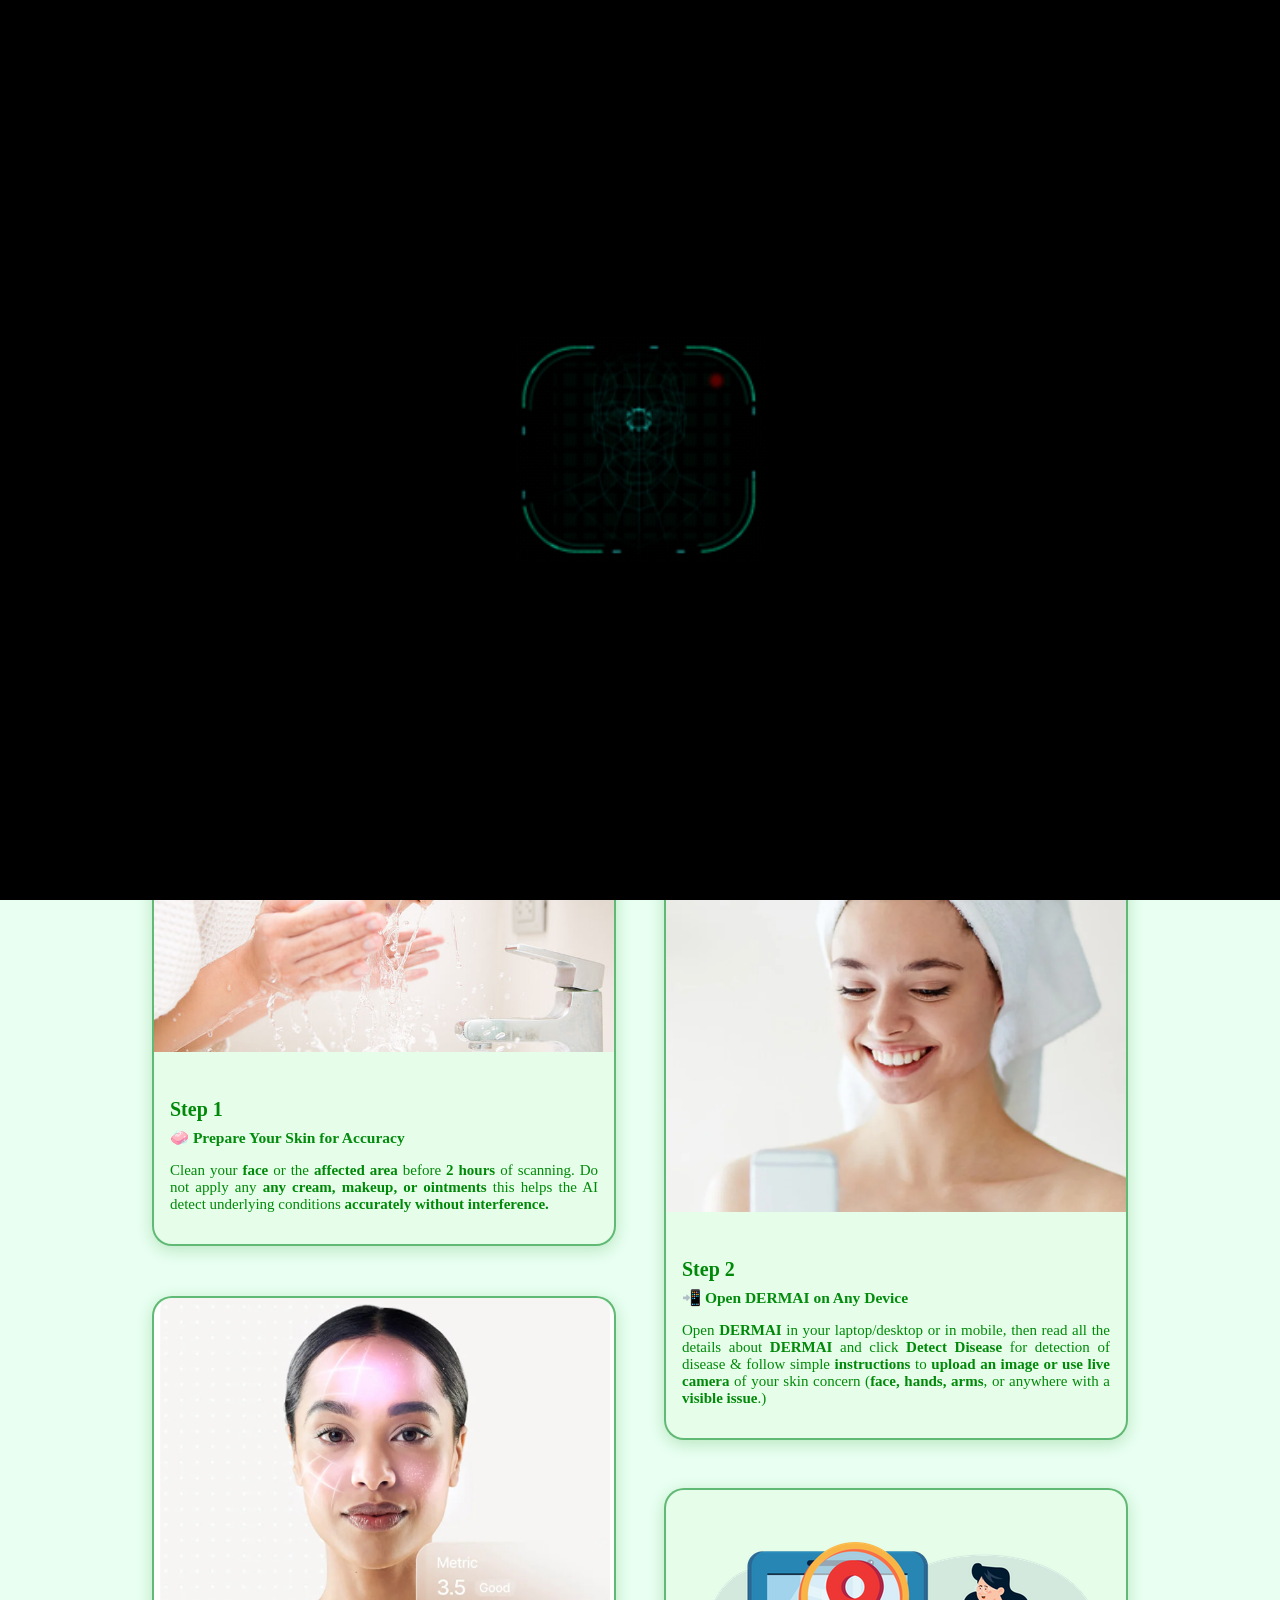
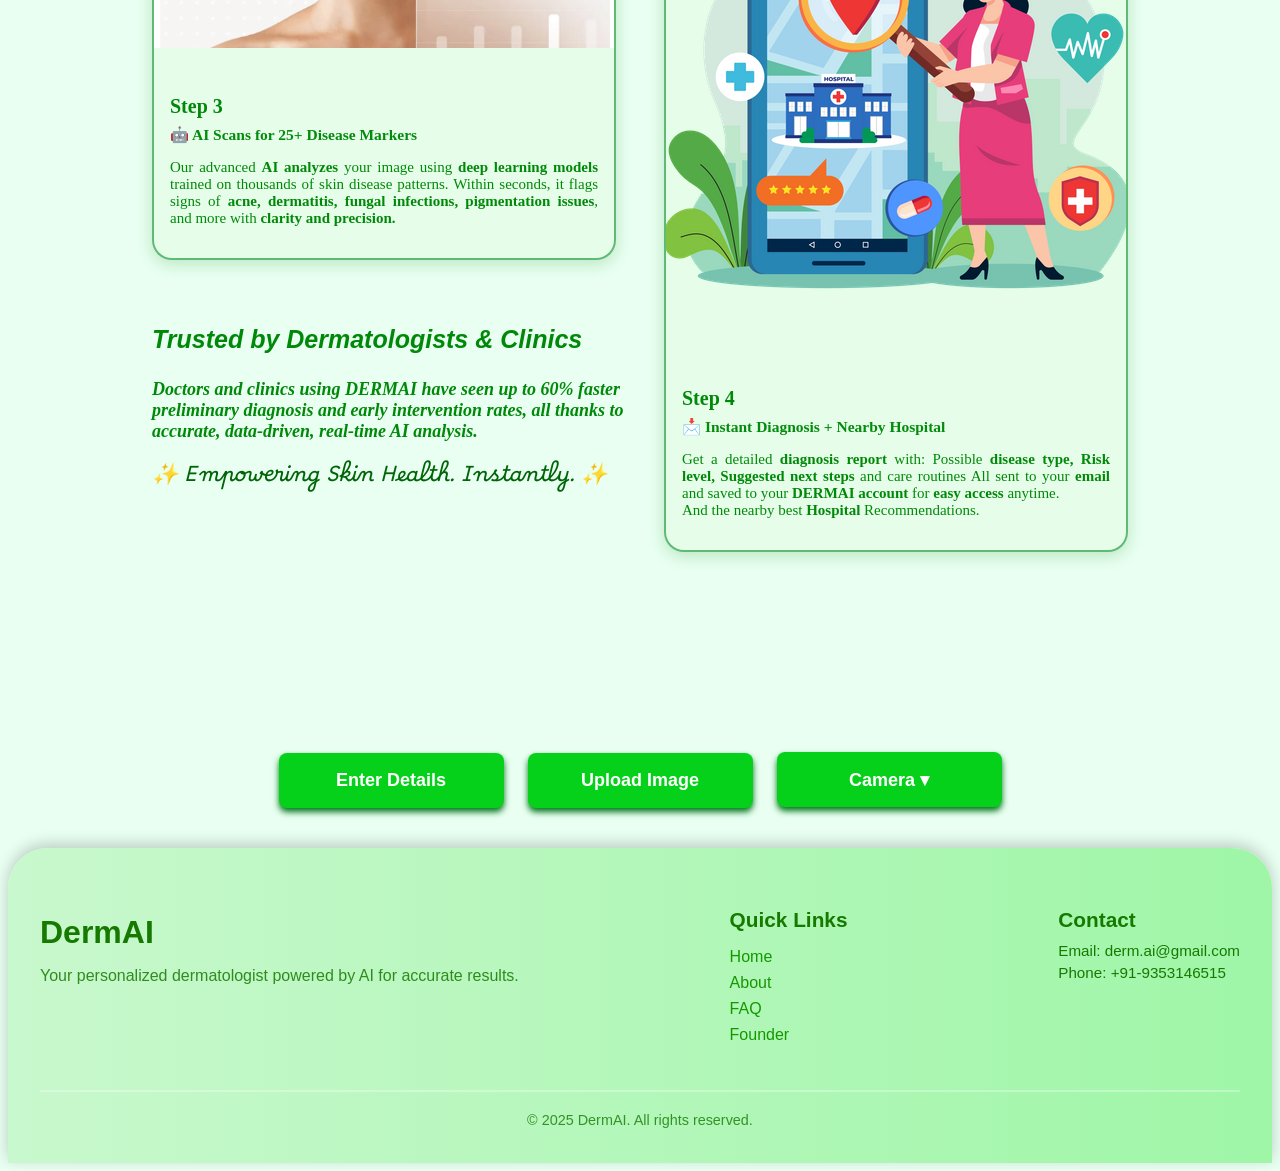
==== src/html/disease.html @ 10e9273c "first commit" ====
<!DOCTYPE html>
<html lang="en">
  <head>
    <meta charset="UTF-8" />
    <meta name="viewport" content="width=device-width, initial-scale=1.0" />
    <title>
      DermAI - Your personalized dermatologist powered by AI for accurate
      results.
    </title>
    <meta
      name="description"
      content="Portfolio of N Bharath Chowdary - an AI/ML engineer from Yadgir. Explore top AI projects, ML solutions, and web/app development work."
    />
    <meta
      name="keywords"
      content="n bharath, bharath chowdary, n bharath chowdary, ai, ml engineer, yadgir, top ai ml engineers, portfolio, ai,ml portfolio"
    />
    <meta name="author" content="N Bharath Chowdary" />
    <link rel="stylesheet" href="/src/css/style.css" />
    <link rel="stylesheet" href="/src/css/disease_style.css" />
    <link rel="stylesheet" href="/src/css/routine_style.css" />
    <link
      rel="shortcut icon"
      href="/src/img/logo2.png"
      type="image/x-icon"
      style="border-radius: 50px"
    />
    <link
      href="https://fonts.googleapis.com/css2?family=Poppins:wght@700&family=Roboto&display=swap"
      rel="stylesheet"
    />

    <link rel="preconnect" href="https://fonts.googleapis.com" />
    <link rel="preconnect" href="https://fonts.gstatic.com" crossorigin />
    <link
      href="https://fonts.googleapis.com/css2?family=Bonheur+Royale&display=swap"
      rel="stylesheet"
    />
    <link
      href="https://fonts.googleapis.com/css2?family=Borel&display=swap"
      rel="stylesheet"
    />
    <script src="https://cdnjs.cloudflare.com/ajax/libs/html2canvas/1.4.1/html2canvas.min.js"></script>
    <script src="https://cdnjs.cloudflare.com/ajax/libs/jspdf/2.4.0/jspdf.umd.min.js"></script>

    <script src="/src/js/index.js"></script>
    <script src="/src/js/disease.js"></script>
    <script src="/src/js/routine.js"></script>
    <script src="/src/js/ui.js"></script>
    <script src="/src/js/loader.js"></script>

    <script
      src="https://unpkg.com/@dotlottie/player-component@2.7.12/dist/dotlottie-player.mjs"
      type="module"
    ></script>
  </head>
  <body>
    <div id="face-scanner-loader">
      <!-- <div class="scan-overlay" id="overlay-scan"></div> -->
      <img
        src="/src/img/logo.gif"
        alt="Face Scanner Grid"
        class="scanner-grid"
      />
    </div>

    <header>
      <a class="a-logo animate-fade" href="/src/html/index.html">
        <div class="logo animate-slide">
          <h1>DermAI</h1>
          <h3>Scan, Fix, Glow</h3>
        </div>
      </a>
      <!-- Hamburger Icon -->
      <div class="hamburger" onclick="toggleMenu()">☰</div>
      <!-- <h1 class="slogan">Scan your skin, understand your needs, and unlock the glow you deserve.</h1> -->
      <div class="nav-container">
        <nav class="nav-links" id="navLinks">
          <a href="/src/html/index.html#home">Home</a>
          <a href="/src/html/index.html#about">About</a>
          <a href="/src/html/index.html#faq">FAQ</a>
          <a href="https://kiddosphere.in">Founder</a>
          <!-- <a href="/src/html/login.html">Login</a> -->
        </nav>
      </div>
      <div class="header-scan-overlay"></div>
    </header>
    <div class="sticky-action-bar">
      <a href="/src/html/disease.html"
        ><button class="action-btn opened">Detect Disease</button></a
      >
      <a href="/src/html/routine.html"
        ><button class="action-btn">Skin Care Routine</button></a
      >
    </div>
    <main>
      <section id="tools-section" class="tools-section">
        <div class="card">
          <div class="instructions">
            <h3>NOTE</h3>
            <p>
              Welcome to DermAI’s Skin Disease Detection! Before you begin,
              ensure you're in a well-lit area with your face clearly
              visible—free from makeup, filters, or shadows. Our AI is trained
              to identify visible signs of common skin conditions like acne,
              rosacea, pigmentation, and more based on image analysis. Just
              upload a clear image or use your camera, and DermAI will scan it
              in real time to detect any irregularities. We don’t store personal
              images unless you choose to save the results for later.
              <br /><br />⚠️ <strong> Important :- </strong>This is not a
              medical diagnosis. DermAI is a smart assistant designed to
              support, not replace, professional advice. For serious concerns,
              always consult a dermatologist. <br /><br />Once you are done
              choose how you want to get your disease diagnosized and go future
              to see your skin getting fixed and glow with AI..
            </p>
          </div>
        </div>
      </section>
      <section class="about">
        <h2>
          <strong>AI-Powered</strong> Skin Disease Detection for
          <span>EVERYONE</span>
        </h2>

        <div class="card-grid">
          <div class="card-style card1">
            <img src="/src/img/wash.jpg" alt="Step 1" />
            <div class="card-content">
              <h4>Step 1</h4>
              <h5>🧼 Prepare Your Skin for Accuracy</h5>
              <p>
                Clean your <strong>face </strong> or the
                <strong>affected area</strong> before
                <strong>2 hours</strong> of scanning. Do not apply any
                <strong>any cream, makeup, or ointments</strong>
                this helps the AI detect underlying conditions
                <strong>accurately without interference.</strong>
              </p>
            </div>
          </div>

          <div class="card-style card2">
            <img src="/src/img/step2.png" alt="Step 2" />
            <div class="card-content">
              <h4>Step 2</h4>
              <h5>📲 Open DERMAI on Any Device</h5>
              <p>
                Open <strong>DERMAI</strong> in your laptop/desktop or in
                mobile, then read all the details about
                <strong>DERMAI</strong> and click
                <strong>Detect Disease</strong> for detection of disease &
                follow simple
                <strong> instructions </strong>
                to <strong>upload an image or use live camera</strong> of your
                skin concern (<strong>face, hands, arms</strong>, or anywhere
                with a <strong>visible issue</strong>.)
              </p>
            </div>
          </div>

          <div class="card-style card5">
            <img src="/src/img/step3.png" alt="Step 3" />
            <div class="card-content">
              <h4>Step 3</h4>
              <h5>🤖 AI Scans for 25+ Disease Markers</h5>
              <p>
                Our advanced <strong>AI analyzes</strong> your image using
                <strong>deep learning models</strong> trained on thousands of
                skin disease patterns. Within seconds, it flags signs of
                <strong
                  >acne, dermatitis, fungal infections, pigmentation
                  issues</strong
                >, and more with <strong>clarity and precision.</strong>
              </p>
            </div>
          </div>
          <div class="card-style card4">
            <img src="/src/img/routine4.webp" alt="Step 4" />
            <div class="card-content">
              <h4>Step 4</h4>
              <h5>📩 Instant Diagnosis + Nearby Hospital</h5>
              <p>
                Get a detailed <strong>diagnosis report</strong> with: Possible
                <strong>disease type, Risk level, Suggested next steps</strong>
                and care routines All sent to your<strong> email</strong> and
                saved to your <strong>DERMAI account</strong> for
                <strong>easy access</strong> anytime.<br />
                And the nearby best <strong>Hospital</strong> Recommendations.
              </p>
            </div>
          </div>
          <div class="impacted-statement">
            <div class="impact-text">
              <h3>Trusted by Dermatologists & Clinics</h3>
              <p>
                <strong>Doctors and clinics</strong> using
                <strong>DERMAI</strong> have seen up to
                <strong>60% faster</strong> preliminary diagnosis and early
                <strong>intervention rates</strong>, all thanks to
                <strong>accurate, data-driven, real-time AI analysis</strong>.
              </p>
              <div class="signatured-line">
                ✨ Empowering Skin Health. Instantly. ✨
              </div>
            </div>
          </div>
        </div>
      </section>
      <section id="tools-section" class="tools-section">
        <div class="tool-tabs">
          <button class="tool-btn" onclick="showSection('details')">
            Enter Details
          </button>
          <button class="tool-btn" onclick="showSection('upload')">
            Upload Image
          </button>
          <button class="tool-btn" onclick="toggleCamera()">Camera ▾</button>
          <div id="camera-options" class="camera-sub-options hidden">
            <button class="tool-btn sub-btn" onclick="showSection('camera')">
              📷 Camera
            </button>
            <button class="tool-btn sub-btn" onclick="showSection('ipcam')">
              🌐 IP Cam
            </button>
          </div>
        </div>

        <div id="details" class="tool-section hidden">
          <section class="skin-assessment">
            <h2 class="title">🧪 Personalized Disease Type Assessment</h2>
            <form id="skinForm">
              <!-- Questions will be injected here dynamically -->
            </form>
            <div id="DetailsDiagnosisResults" class="diagnosis-section"></div>
          </section>
        </div>

        <div id="upload" class="tool-section hidden">
          <div class="upload-container">
            <h2 class="upload-title">📸 Upload a Clear Effected area Image</h2>
            <p class="upload-instructions">
              Make sure your affected area is clearly visible, centered, and in
              a well-lit environment. Avoid heavy makeup, filters, or shadows.
            </p>

            <div class="upload-animation">
              <img
                src="/src/img/uploading.gif"
                alt="uploading"
                style="width: 250px; height: 150px"
              />
            </div>

            <div class="upload-box">
              <label for="imageInput" class="custom-upload">
                <span>📁 Choose Image</span>
                <input
                  type="file"
                  id="imageInput"
                  accept="image/*"
                  onchange="previewImage()"
                  hidden
                />
              </label>

              <div id="imagePreviewContainer" class="image-preview hidden">
                <img id="previewImage" src="#" alt="Preview" />
                <div class="upload-actions">
                  <button onclick="submitImage()">Upload</button>
                  <button onclick="clearImage()">Clear</button>
                </div>
              </div>
              <div id="diagnosisResults" class="diagnosis-section"></div>
            </div>
          </div>
        </div>

        <div id="camera" class="tool-section hidden">
          <div class="caminfo">
            <div id="cameraGIF" class="upload-animation">
              <img
                src="/src/img/camera.gif"
                alt="uploading"
                style="width: 270px; height: 200px"
              />
            </div>
            <div class="video-preview">
              <video id="videoFeed" autoplay playsinline></video>
            </div>

            <canvas id="captureCanvas"></canvas>
            <img id="capturedImage" />
            <div id="openCamera">
              <button id="openCamBtn">📷 Open Camera</button>
            </div>

            <div id="cameraButtons">
              <button id="captureBtn">📸 Capture</button>
            </div>

            <div id="postCaptureButtons">
              <button id="uploadBtn">⬆️ Upload</button>
              <button id="retakeBtn">🔄 Retake</button>
            </div>
            <div id="CameradiagnosisResults" class="diagnosis-section"></div>
          </div>
        </div>

        <div id="ipcam" class="tool-section hidden">
          <div class="upload-container">
            <!-- 🔔 Instruction Card -->
            <div class="card">
              <h3>📱 Steps to Connect Mobile IP Webcam</h3>
              <ol>
                <li>
                  Download and open <strong>IP Webcam</strong> app on your
                  phone.
                </li>
                <li>
                  Start the server in the app and copy the URL (e.g.,
                  <code>http://192.168.x.x:8080</code>).
                </li>
                <li>Enter the URL below and click <strong>Connect</strong>.</li>
              </ol>
            </div>

            <div id="ipcameraGIF" class="upload-animation">
              <img
                src="/src/img/mobile-connect.gif"
                alt="uploading"
                style="width: 200px; height: 175px"
              />
            </div>

            <!-- 🔗 URL Input Section -->
            <div class="ipcam-input">
              <label for="ipcamURL">🔗 IP Webcam URL:</label>
              <input
                type="text"
                id="ipcamURL"
                placeholder="http://192.168.x.x:8080/video"
                oninput="validateIPURL(this.value)"
              />
              <div id="urlFeedback" class="feedback"></div>
              <div class="ipcam-btns">
                <button onclick="connectIPCam()">🔌 Connect</button>
                <button onclick="resetIPURL()">❌ Re-enter</button>
              </div>
            </div>

            <!-- 📺 Video Feed -->
            <div class="video-preview">
              <!-- <video id="ipcamFeed" autoplay playsinline></video> -->
              <img id="ipcamFeed" />
            </div>

            <!-- 🖼️ Canvas + Captured Image -->
            <canvas id="ipcamCanvas"></canvas>
            <img id="ipCapturedImage" />

            <!-- 📸 Capture / Upload Buttons -->
            <div class="ipcam-buttons">
              <button id="ipCaptureBtn">📸 Capture</button>
            </div>
            <div class="ipPostCaptureButtons">
              <button onclick="submitImage(2, imageDataURL)">⬆️ Upload</button>
              <button onclick="retakeIPCam()">🔄 Retake</button>
            </div>
            <div id="IPCameradiagnosisResults" class="diagnosis-section"></div>
          </div>
        </div>
      </section>
    </main>
    <footer class="footer">
      <div class="footer-top">
        <div class="footer-logo">
          <h2>DermAI</h2>
          <p>
            Your personalized dermatologist powered by AI for accurate results.
          </p>
        </div>
        <div class="footer-links">
          <h3>Quick Links</h3>
          <ul>
            <li><a href="/src/html/index.html#home">Home</a></li>
            <li><a href="/src/html/index.html#about">About</a></li>
            <li><a href="/src/html/index.html#faq">FAQ</a></li>
            <li><a href="https://kiddosphere.in">Founder</a></li>
            <!-- <li><a href="/src/html/login.html">Login</a></li> -->
          </ul>
        </div>
        <div class="footer-contact">
          <h3>Contact</h3>
          <p>Email: derm.ai@gmail.com</p>
          <p>Phone: +91-9353146515</p>
        </div>
      </div>
      <div class="footer-bottom">
        <p>&copy; 2025 DermAI. All rights reserved.</p>
      </div>
    </footer>
  </body>
</html>
---- src/css/style.css ----
:root {
  background: #e8fff1;
  scroll-behavior: smooth;
  scroll-padding-top: 90px;
}

#face-scanner-loader {
  position: fixed;
  inset: 0;
  background-color: #000;
  display: flex;
  justify-content: center;
  align-items: center;
  z-index: 9999;
  flex-direction: column;
}

.face-scanner-loader img {
  opacity: 1.5;
  z-index: 1000;
  height: 100%;
  width: 100%;
}

.scanner-grid {
  width: 250px;
  opacity: 1; /* Make it more visible */
  z-index: 1;
}

.scanner-dot {
  /* margin-top: -80px; moves dot to forehead-ish center */
  width: 10px;
  height: 10px;
  background: #00ff48e0;
  border-radius: 50%;
  animation: pulse-dot 0.5s ease-in-out infinite;
  z-index: 3;
  position: relative;
}

header {
  position: sticky;
  overflow: hidden;
  top: 0;
  z-index: 2; /* push behind scan line */
  display: flex;
  align-items: center;
  justify-content: space-between;
  padding: 15px 30px;
  background-color: #e8fff1;
  box-shadow: 0px 5px 8px #2fcc40;
  height: 80px;
  border-bottom-right-radius: 50px;
  border-bottom-left-radius: 50px;
}

.header-scan-overlay {
  position: absolute;
  top: -100%;
  left: 0;
  width: 100%;
  height: 300%;
  background: linear-gradient(
    to bottom,
    rgba(3, 173, 20, 0) 0%,
    rgba(0, 211, 21, 0.511) 50%,
    rgba(0, 248, 25, 0.509) 100%,
    #0298183a 120%
  );
  animation: pulse-scan 2.3s linear infinite;
  z-index: 1; /* in front of header content */
  pointer-events: none;
}

.scan-overlay {
  position: fixed;
  top: 0;
  left: 0;
  width: 100%;
  height: 100%;
  background-image: linear-gradient(
      to right,
      rgba(178, 255, 179, 0.756) 0px,
      transparent 15px
    ),
    linear-gradient(to bottom, rgba(144, 255, 168, 0.822) 15px, transparent 0px);
  background-size: 10000px 600px;
  pointer-events: none;
  z-index: 999;
  animation: scan-move 8s linear infinite;
  opacity: 0.7;
}

.hamburger {
  display: none;
  font-size: 30px;
  cursor: pointer;
  z-index: 101;
}

.sticky-action-bar {
  position: sticky;
  overflow: hidden;
  top: 95px; /* same as header height */
  z-index: 80;
  display: flex;
  justify-content: center;
  gap: 100px;
  padding: 12px 50px;
  margin: 0 auto; /* Center horizontally */
  background-color: #e8fff1;
  box-shadow: 0px 5px 8px #2fcc40;
  border-radius: 50px;
  max-width: 50%;
  margin-top: 0.5rem;
}

.logo {
  background-color: #2fcc40;
  border-radius: 50px;
  border-top-left-radius: 10px;
  border-bottom-right-radius: 10px;
  width: fit-content;
  padding: 8px 18px;
  color: #fff;
  text-align: center;
  margin-bottom: 0.5rem;
  display: flex;
  flex-direction: column;
  justify-content: center;
  align-items: center;
  transition: 0.3s;
}

.logo h1 {
  margin: -5px;
  font-family: "Poppins", sans-serif;
  font-size: 25px;
  font-weight: 700;
  color: #000;
}

.logo h3 {
  margin: 0px 0 0;
  font-family: "Roboto", sans-serif;
  font-size: 18px;
  font-weight: 400;
  color: #222;
  letter-spacing: 1px;
}

.nav-container {
  display: flex;
  justify-content: space-between;
  align-items: center;
  flex-wrap: wrap;
}

.action-btn {
  padding: 8px 16px;
  border: 3px solid #2fcc40;
  background-color: #2fcc40;
  height: 50px;
  width: 290px;
  color: #ffffff;
  font-weight: 950;
  font-size: larger;
  border-radius: 50px;
  cursor: pointer;
  transition: all 0.2s ease;
}

.action-btn:hover {
  background-color: #03a213;
  color: white;
  transform: scale(1.05);
  box-shadow: 0 0 10px rgba(12, 234, 34, 0.879);
  border: 3px solid #5eff61;
}

.nav-links {
  display: flex;
  gap: 24px;
  font-size: 15px;
}

.nav-links a {
  text-decoration: none;
  color: #333;
  font-weight: 500;
  position: relative;
  font-size: 20px;
  transition: color 0.3s;
}

.nav-links a::after {
  content: "";
  position: absolute;
  width: 0%;
  height: 2px;
  left: 0;
  bottom: -4px;
  background-color: #00b712;
  transition: width 0.3s ease;
}

.nav-links a:hover {
  color: #028e10;
}

.nav-links a:hover::after {
  width: 100%;
}

.a-logo:link {
  text-decoration: none;
}

.a-logo.animate-fade:hover {
  transform: scale(1.1);
}
.logo.animate-slide:hover {
  background-color: #61ff6c;
}

.card {
  margin: 1.1rem;
  padding: 1rem;
  padding-top: 0.2rem;
  background-color: #c8f8cd;
  border-radius: 15px;
  box-shadow: 2px 4px 10px #04d219;
  cursor: default;
  opacity: 0;
  transform: translateY(20px);
  animation: fadeSlideIn 0.8s ease-out forwards;
  transition: box-shadow 0.3s ease-in-out;
}

.card:hover {
  box-shadow: 0 0 8px #028e10, 0 0 8px #028e10;
}

.instructions p {
  overflow: hidden;
  animation: typing-multi 15s steps(100, end) forwards,
    blink 30s step-end infinite;
  word-wrap: break-word;
  text-align: justify;
  max-height: 0;
  animation-fill-mode: forwards;
}

.home-section {
  background: #e8fff1;
  padding: 60px 20px;
  font-family: "Segoe UI", sans-serif;
}

.home-content {
  display: flex;
  flex-wrap: wrap;
  align-items: center;
  justify-content: space-around;
  max-width: 1200px;
  margin: auto;
}

.text-content {
  flex: 1;
  min-width: 300px;
  max-width: 600px;
}

.text-content h1 {
  font-size: 2.5rem;
  color: #009f60;
  margin-bottom: 15px;
  opacity: 0;
  animation: fadeInUp 1s forwards;
  animation-delay: 0.3s;
}

.text-content p {
  font-size: 1.1rem;
  color: #333;
  margin-bottom: 20px;
  line-height: 1.6;
  opacity: 0;
  animation: fadeInUp 1s forwards;
  animation-delay: 0.6s;
}

.diagnosis-promo {
  background: linear-gradient(to right, #ccf9d6, #b7f7c1);
  padding: 2rem 2rem;
  text-align: center;
  box-shadow: 0 10px 30px rgba(0, 0, 0, 0.1);
  border-radius: 1rem;
  margin: 4rem 6rem;
  max-width: 1200px;
  animation: fadeInUpExtra 1.2s ease-in-out;
}

.diagnosis-promo:hover {
  transform: scale(1.03);
  box-shadow: 0px 5px 9px #00892b;
}

.diagnosis-promo h2 {
  font-size: 2.5rem;
  color: #036420;
  margin-bottom: 1rem;
}

.diagnosis-promo ul {
  list-style-type: none;
  padding: 0;
  font-size: 1.1rem;
  color: #464646;
  margin-bottom: 2rem;
}

.diagnosis-promo ul li {
  margin: 0.5rem 0;
  display: flex;
  align-items: center;
  justify-content: center;
}

.diagnosis-promo ul li::before {
  content: "✔";
  color: green;
  margin-right: 0.5rem;
}

.promo-btn {
  background-color: #00972d;
  color: white;
  border: none;
  padding: 0.8rem 2rem;
  font-size: 1.1rem;
  border-radius: 30px;
  cursor: pointer;
  text-decoration: none;
  transition: background 0.3s ease;
  box-shadow: 0 8px 20px rgba(0, 255, 64, 0.3);
}

.promo-btn:hover {
  background-color: #002d08;
}

.diagnosis-tip {
  background-color: #90f79b;
  border: 1px solid #007c08;
  color: #004a10;
  padding: 1rem;
  border-radius: 10px;
  display: inline-block;
  margin: 1.5rem auto;
  font-size: 0.95rem;
}

.ai-benefits {
  display: flex;
  flex-direction: column;
  gap: 3rem;
  padding: 3rem 2rem;
  background: #e8fff1;
}

.benefit-horizontal {
  display: flex;
  flex-wrap: wrap;
  align-items: center;
  justify-content: space-between;
  background: #d2fcd6;
  border-radius: 16px;
  box-shadow: 0 10px 20px rgba(2, 133, 33, 0.2);
  padding: 2rem;
  animation: fadeInUpExtra 1.2s ease-in-out;
}

.benefit-horizontal.reverse {
  flex-direction: row-reverse;
}

.benefit-overlay-card {
  position: relative;
  border-radius: 20px;
  overflow: hidden;
  box-shadow: 0 10px 25px rgba(2, 133, 33, 0.2);
  margin-bottom: 3rem;
  max-width: 100%;
  height: 400px;
  background-color: #d2fcd6;
}

.benefit-overlay-card:hover {
  transform: scale(1.05);
  box-shadow: 0px 5px 8px#0cad00;
}

.overlay-bg {
  width: 100%;
  height: 100%;
  object-fit: cover;
  display: block;
  filter: brightness(0.9);
}

.overlay-text {
  position: absolute;
  top: 50%;
  left: 5%;
  transform: translateY(-50%);
  /* background: rgba(0, 0, 0, 0.25); */
  padding: 0rem 2rem;
  max-width: 40%;
  color: rgb(2, 74, 24);
  animation: slideFadeInOverlay 1.2s ease-out;
}

.overlay-text h2 {
  font-size: 1.8rem;
  font-weight: 800;
  margin-bottom: 1rem;
  color: #017416;
}

.overlay-text p {
  font-size: 1rem;
  margin-bottom: 1rem;
  color: #037709;
}

.overlay-text ul {
  list-style-type: disc;
  padding-left: 1.1rem;
  color: #02ad0b;
  padding-right: 2rem;
}

.overlay-text ul li {
  margin-bottom: 0.4rem;
}

.benefit-image {
  flex: 1 1 21%;
  text-align: left;
}

.benefit-image img {
  max-width: 100%;
  border-radius: 12px;
}

.benefit-text {
  flex: 1 1 45%;
  padding: 1rem 1rem;
  font-size: 25px;
  font-weight: 200;
}

.benefit-text h2{
  color: #02791c;
}

.benefit-text p {
  color: #00972d;
}

.benefit-horizontal.reverse:hover {
  transform: scale(1.05);
  box-shadow: 0px 5px 8px #00b712;
}

.promo-btn {
  background: #008d1e;
  color: white;
  padding: 0.7rem 1.8rem;
  border-radius: 2rem;
  font-weight: bold;
  text-decoration: none;
  box-shadow: 0 4px 8px rgba(255, 46, 46, 0.3);
  transition: background 0.3s ease;
}

.promo-btn:hover {
  background: #0dc854;
}

.steps {
  list-style: none;
  padding: 0;
  margin: 0 0 20px;
}

.steps li {
  background: #d0f9e2;
  margin-bottom: 10px;
  padding: 10px 15px;
  border-left: 5px solid #009258;
  border-radius: 5px;
  font-weight: 500;
  opacity: 0;
  animation: fadeInLeft 0.7s forwards;
}

.steps li:nth-child(1) {
  animation-delay: 0.8s;
}
.steps li:nth-child(2) {
  animation-delay: 1.2s;
}
.steps li:nth-child(3) {
  animation-delay: 1.6s;
}
.steps li:nth-child(4) {
  animation-delay: 1.8s;
}

.cta-button {
  background-color: #00c26e;
  color: white;
  padding: 12px 25px;
  border: none;
  border-radius: 30px;
  font-size: 1rem;
  margin-top: 0.2rem;
  text-decoration: none;
  font-weight: bold;
  transition: background 0.3s ease, transform 0.3s ease;
  opacity: 0;
  animation: fadeIn 1s forwards;
  animation-delay: 1.6s;
}

.cta-button:hover {
  background-color: #009f60;
  transform: scale(1.05);
}

.disclaimer {
  margin-top: 10px;
  font-size: 0.9rem;
  color: #666;
  opacity: 0;
  animation: fadeIn 1s forwards;
  animation-delay: 1.8s;
}

.about-section {
  background: #e8fff1;
  padding: 80px 20px;
  font-family: "Poppins", sans-serif;
  color: #333;
}

.about-container {
  max-width: 1200px;
  margin: auto;
  display: flex;
  align-items: center;
  justify-content: center;
  gap: 40px;
  flex-wrap: wrap;
  padding: 40px 20px;
  text-align: left;
}

.about-gif img {
  width: 300px;
  height: auto;
  border-radius: 20px;
  box-shadow: 0 0 30px #06d11a99;
  animation: pulseGlow 2.8s ease-in-out infinite;
}

.about-content {
  flex: 1;
  min-width: 300px;
}

.about-content h2 {
  font-size: 2.8rem;
  color: #06d11a;
  margin-bottom: 20px;
}

.about-content p {
  font-size: 1.2rem;
  line-height: 1.7;
  margin-bottom: 20px;
  padding-right: 10px;
}

.about-content .highlight {
  color: #048210;
}

.slider {
  overflow: hidden;
  margin-top: 40px;
  position: relative;
}

.slider-container {
  overflow: hidden;
  width: 100%;
  background: #e8fff1;
  padding: 20px 0;
  box-sizing: border-box;
}

.slide-track {
  display: flex;
  animation: scroll 20s linear infinite;
  gap: 0px;
}

.slider-container:hover .slider-track {
  animation-play-state: paused;
}

.slide.card {
  min-width: 300px;
  max-width: 300px;
  padding: 20px;
  margin-bottom: 0.5rem;
  background-color: #c8f8cd;
  box-shadow: 0px 4px 10px #1dae2c;
  border-radius: 15px;
  flex-shrink: 0;
  margin-right: 0.5rem; /* Tight continuous scroll */
  transition: transform 0.4s ease;
  animation: fadeInUpAbout 1.2s ease-out both;
}

.slide.card:hover {
  transform: scale(1.5);
  box-shadow: 0px 3px 18px rgba(2, 147, 60, 0.6);
}

.slide.card h3 {
  color: #046c11;
  font-size: 1.4rem;
  margin-bottom: 10px;
}

.slide.card p {
  font-size: 1rem;
  color: #222;
}
/* Section Title */
#faq {
  padding: 4rem 1rem;
  background: #e8fff1;
  color: #062e14;
  font-family: "Segoe UI", sans-serif;
}

.section-title {
  text-align: center;
  font-size: 2.2rem;
  font-weight: 700;
  margin-bottom: 2.5rem;
  color: #026937;
}

/* FAQ Container */
.faq-container {
  max-width: 900px;
  margin: auto;
  display: flex;
  flex-direction: column;
  gap: 1rem;
}

/* FAQ Card */
.faq-card {
  background: #c8f8cd;
  border-left: 5px solid #24b36b;
  border-radius: 10px;
  box-shadow: 0 8px 20px rgba(0, 128, 64, 0.12);
  overflow: hidden;
  cursor: pointer;
  transition: transform 0.2s ease, background 0.3s ease;
  padding: 1rem 1.2rem;
}

.faq-card:hover {
  transform: scale(1.015);
  background: #f5fff6;
}

/* Question */
.faq-question {
  margin: 0;
  font-size: 1.2rem;
  color: #024d2e;
  position: relative;
  font-weight: 600;
}

.faq-card::after {
  content: "+";
  font-size: 1.5rem;
  position: absolute;
  right: 1.5rem;
  top: 1.2rem;
  color: #04844b;
  transition: transform 0.3s ease;
}

.faq-card.active::after {
  content: "–";
  transform: rotate(90deg);
  color: #02602c;
}

/* Answer */
.faq-answer {
  max-height: 0;
  overflow: hidden;
  font-size: 1rem;
  color: #044221;
  line-height: 1.6;
  transition: max-height 0.4s ease-in-out, opacity 0.3s ease-in-out;
  opacity: 0;
  padding-top: 0.5rem;
}

.faq-card.active .faq-answer {
  max-height: 500px;
  opacity: 1;
}

.footer {
  background: linear-gradient(to right, #c8f8cd, #9ff6a7);
  color: rgb(22, 122, 0);
  padding: 40px 20px 20px;
  font-family: "Segoe UI", sans-serif;
  box-shadow: 0 -4px 15px rgba(0, 0, 0, 0.2);
  border-top-left-radius: 40px;
  border-top-right-radius: 40px;
}

.footer-top {
  display: flex;
  flex-wrap: wrap;
  justify-content: space-between;
  gap: 40px;
  max-width: 1200px;
  margin: auto;
  padding-bottom: 30px;
  border-bottom: 2px solid rgba(255, 255, 255, 0.3);
}

.footer-logo h2 {
  font-size: 2rem;
  margin-bottom: 10px;
  font-weight: 800;
}

.footer-logo p {
  font-size: 1rem;
  opacity: 0.85;
}

.footer-links ul {
  list-style: none;
  padding: 0;
}

.footer-links h3,
.footer-contact h3 {
  font-size: 1.3rem;
  margin-bottom: 10px;
}

.footer-links li {
  margin-bottom: 8px;
}

.footer-links a {
  color: rgb(20, 152, 0);
  text-decoration: none;
  transition: color 0.2s;
}

.footer-links a:hover {
  text-decoration: underline;
  color: #023000;
}

.footer-contact p {
  margin: 5px 0;
  font-size: 0.95rem;
}

.footer-bottom {
  text-align: center;
  margin-top: 20px;
  font-size: 0.9rem;
  opacity: 0.8;
}

/* Animation Keyframes */
@keyframes pulse-dot {
  0%,
  100% {
    box-shadow: 0 0 5px #00ff57, 0 0 15px #00ff57;
  }
  50% {
    box-shadow: 0 0 25px #00ff57, 0 0 50px #00ff57;
  }
}

@keyframes fadeInUp {
  from {
    opacity: 0;
    transform: translateY(30px);
  }
  to {
    opacity: 1;
    transform: translateY(0);
  }
}

@keyframes fadeInLeft {
  from {
    opacity: 0;
    transform: translateX(-30px);
  }
  to {
    opacity: 1;
    transform: translateX(0);
  }
}

@keyframes fadeIn {
  to {
    opacity: 1;
  }
}

@keyframes zoomIn {
  from {
    opacity: 0;
    transform: scale(0.9);
  }
  to {
    opacity: 1;
    transform: scale(1);
  }
}

@keyframes scan-move {
  0% {
    transform: scaleY(0) translateY(-100%);
    opacity: 0.1;
  }
  50% {
    transform: scaleY(1) translateY(0%);
    opacity: 0.6;
  }
  100% {
    transform: scaleY(1.2) translateY(0%);
    opacity: 0;
  }
}

/* Slide + Fade */
@keyframes fadeSlideIn {
  to {
    opacity: 1;
    transform: translateY(0);
  }
}

/* Multi-line typing simulation */
@keyframes typing-multi {
  0% {
    max-height: 0;
  }
  25% {
    max-height: 250px;
  }
  50% {
    max-height: 500px;
  }
  75% {
    max-height: 750px;
  }
  100% {
    max-height: 1000px; /* enough space for the text to grow */
  }
}

@keyframes blink {
  50% {
    border-color: transparent;
  }
}
@keyframes scroll {
  0% {
    transform: translateX(0);
  }
  100% {
    transform: translateX(-50%);
  }
}
/* Entry animation */
@keyframes fadeInUpAbout {
  from {
    opacity: 0;
    transform: translateY(30px);
  }
  to {
    opacity: 1;
    transform: translateY(0);
  }
}

@keyframes pulseGlow {
  0%,
  100% {
    box-shadow: 0 0 20px #06d11a99, 0 0 30px #06d11a66;
  }
  50% {
    box-shadow: 0 0 40px #06d11aee, 0 0 60px #06d11a88;
  }
}

@keyframes pulse-scan {
  0% {
    top: -100%;
  }
  50% {
    top: 100%;
  }
  100% {
    top: -100%;
  }
}

@keyframes fadeInUpExtra {
  from {
    opacity: 0;
    transform: translateY(40px);
  }
  to {
    opacity: 1;
    transform: translateY(0);
  }
}

@keyframes fadeInExtra {
  from {
    opacity: 0;
  }
  to {
    opacity: 1;
  }
}

@keyframes slideFadeInOverlay {
  0% {
    opacity: 0;
    transform: translateY(-30%) translateX(-10%);
  }
  100% {
    opacity: 1;
    transform: translateY(-50%) translateX(0%);
  }
}

/* Responsive setting */
@media screen and (max-width: 768px) {
  header {
    flex-direction: column;
    height: auto;
    padding: 10px 20px;
  }

  .sticky-action-bar {
    flex-direction: column;
    gap: 20px;
    max-width: 90%;
    top: 90px; /* adjust as needed */
    padding: 10px 15px;
  }

  .action-btn {
    width: 100%;
    font-size: 1rem;
    height: 45px;
  }

  .nav-links {
    flex-direction: column;
    gap: 10px;
    text-align: center;
    z-index: 101;
  }

  .home-content {
    flex-direction: column;
    padding: 20px;
  }

  .text-content {
    max-width: 100%;
  }

  .image-content {
    margin-top: 20px;
  }

  .cta-button {
    width: 100%;
    text-align: center;
  }

  .steps li {
    font-size: 0.9rem;
  }

  .logo h1 {
    font-size: 18px;
  }

  .logo h3 {
    font-size: 14px;
  }

  .card {
    margin: 0.8rem;
    padding: 0.8rem;
  }

  .instructions p {
    font-size: 0.95rem;
  }

  .hamburger {
    display: block;
  }

  .nav-links {
    display: flex;
    flex-direction: column;
    justify-content: center;
    align-items: center;
    gap: 30px;
    position: fixed;
    top: 0;
    left: 0;
    height: 100vh;
    width: 100%;
    background-color: rgba(0, 0, 0, 0.6); /* semi-transparent overlay */
    backdrop-filter: blur(5px);
    z-index: 100;
    transform: translateY(-100%);
    transition: transform 0.4s ease;
  }

  .nav-links.active {
    transform: translateY(0);
  }

  .nav-links a {
    font-size: 24px;
    color: #fff;
    text-decoration: none;
    font-weight: bold;
  }
  .sticky-action-bar {
    flex-direction: column;
    gap: 15px;
    margin-top: 1rem;
    max-width: 80%;
  }
  .about-content h2 {
    font-size: 2rem;
  }
  .slide-track {
    animation-duration: 20s;
  }
  .slide.card {
    flex: 0 0 250px;
  }
  .faq-container {
    padding: 0 1rem;
  }

  .faq-card {
    padding: 1rem;
  }

  .faq-question {
    font-size: 1.05rem;
  }

  .faq-card::after {
    right: 1rem;
    top: 1.1rem;
  }

  .section-title {
    font-size: 1.8rem;
  }
  .footer-top {
    flex-direction: column;
    text-align: center;
    gap: 30px;
  }
  .diagnosis-promo h2 {
    font-size: 2rem;
  }

  .benefit-card {
    width: 100%;
    max-width: 100%;
  }
  .benefit-horizontal {
    flex-direction: column;
    text-align: center;
  }

  .benefit-horizontal.reverse {
    flex-direction: column;
  }

  .benefit-text,
  .benefit-image {
    flex: 1 1 100%;
  }
  .benefit-overlay-card {
    height: auto;
  }

  .overlay-text {
    position: static;
    transform: none;
    background: rgba(0, 0, 0, 0.4);
    max-width: 100%;
    margin-top: -150px;
  }
}

@media (max-width: 480px) {
  .faq-question {
    font-size: 1rem;
  }

  .faq-answer {
    font-size: 0.95rem;
  }

  .faq-card {
    border-left-width: 4px;
  }
  .diagnosis-promo {
    padding: 2rem 1rem;
  }

  .diagnosis-promo ul {
    font-size: 1rem;
  }

  .diagnosis-promo .promo-btn {
    font-size: 1rem;
    padding: 0.6rem 1.5rem;
  }
}
---- src/css/disease_style.css ----
:root {
  background: #e8fff1;
}
.action-btn.opened {
  padding: 8px 16px;
  border: 4px solid #03b815;
  background-color: #008a0e;
  height: 55px;
  width: 295px;
  color: #ffffff;
  font-weight: 950;
  font-size: larger;
  border-radius: 50px;
  cursor: pointer;
  transition: all 0.2s ease;
  box-shadow: inset 5px solid #b3ffbb;
}

.about h5 {
  text-align: left;
  font-size: 15.5px;
  color: #028b0c;
  margin-top: 0rem;
  margin-bottom: 0rem;
}

.card5 {
  height: fit-content;
  margin-right: 1rem;
  margin-top: -12rem;
}

.impacted-statement {
  position: absolute;
  width: 46%;
  top: 80rem;
}

.impact-text .signatured-line {
  font-size: 21px;
  font-family: "Borel", cursive;
  font-weight: 500;
  text-align: justify;
  color: #016508;
}
.tools-section {
  padding: 30px;
  background: #e8fff1;
  text-align: center;
}
.tool-btn {
  background-color: #06d11a;
  color: #fff;
  margin: 10px;
  padding: 10px 20px;
  border: none;
  height: 55px;
  width: 225px;
  font-size: large;
  font-weight: bold;
  cursor: pointer;
  border-radius: 8px;
  transition: 0.3s;
  box-shadow: 0px 4px 6px #00761a;
}
.tool-btn:hover {
  background-color: #048210;
}
.sub-btn {
  margin-left: 20px;
  background-color: #37d85e;
}
.hidden {
  display: none;
}
.tool-section {
  background: #ccf5cf;
  margin-top: 30px;
  padding: 20px;
  background-color: #e8fff1;
  border-radius: 12px;
  box-shadow: 0 0 15px #86f788;
}

.skin-assessment {
  max-width: 700px;
  margin: 0 auto;
  padding: 40px 20px;
  background-color: #e8fff1;
  border-radius: 20px;
  box-shadow: 0 0 20px rgba(6, 209, 26, 0.438);
  font-family: "Poppins", sans-serif;
}
.title {
  text-align: center;
  color: #00870e;
  margin-bottom: 30px;
}
/* === Question Block Styles === */
.question-block {
  margin-bottom: 30px;
  animation: fadeIn 0.4s ease;
}

.question-block label {
  display: block;
  margin-bottom: 10px;
  font-weight: 600;
  font-size: 1rem;
  color: #000;
}

/* Input + Select styles */
.question-block select,
.question-block input[type="text"] {
  width: 100%;
  padding: 10px;
  font-size: 1rem;
  border: 2px solid #06e01b;
  border-radius: 10px;
  outline: none;
  background-color: #f0fff0;
  color: #000;
}

/* === Multi-Checkbox Group as Card === */
.checkbox-group {
  border: 2px solid #06e01b;
  background-color: #eaffea;
  border-radius: 10px;
  padding: 15px 20px;
  display: flex;
  flex-direction: column;
  gap: 15px;
  margin-top: 10px;
  font-size: 1rem;
}

/* Each checkbox-option as a row */
.checkbox-option {
  display: flex;
  justify-content: space-between;
  align-items: center;
  font-weight: 500;
  color: #000;
  font-size: 1rem;
}

/* Styled checkboxes */
.checkbox-option input[type="checkbox"] {
  appearance: none;
  width: 18px;
  height: 18px;
  border: 2px solid #06e01b;
  border-radius: 4px;
  background-color: white;
  position: relative;
  transition: all 0.2s ease;
  cursor: pointer;
}

.checkbox-option input[type="checkbox"]:checked {
  background-color: #06e01b;
  border-color: #06e01b;
}

.checkbox-option input[type="checkbox"]::after {
  content: "";
  position: absolute;
  top: 2px;
  left: 5px;
  width: 4px;
  height: 8px;
  border: solid white;
  border-width: 0 2px 2px 0;
  transform: rotate(45deg);
  opacity: 0;
  transition: opacity 0.2s ease;
}

.checkbox-option input[type="checkbox"]:checked::after {
  opacity: 1;
}

/* === Button inside question === */
.question-block button {
  margin-top: 15px;
  background-color: #00a210;
  color: #d1ffd1;
  border: none;
  padding: 10px 20px;
  border-radius: 8px;
  cursor: pointer;
}

/* === Progress bar === */
.progress-bar {
  height: 15px;
  background: linear-gradient(to right, #3ff52e, #01ba1f);
  transition: width 0.3s ease;
  margin-bottom: 2rem;
  border-radius: 9px;
  padding: 5px;
  align-items: center;
  display: flex;
  font-weight: bold;
  font-size: 0.9rem;
  color: rgb(0, 87, 26);
  justify-content: center;
}

/* === Submit + Clear buttons === */
.end-buttons {
  margin-top: 20px;
  display: flex;
  gap: 10px;
}

.end-buttons button {
  padding: 10px 20px;
  font-weight: bold;
  border: none;
  border-radius: 8px;
  cursor: pointer;
  background-color: #006217;
  color: white;
  transition: 0.2s;
}

.end-buttons button:hover {
  opacity: 0.85;
}

.end-buttons button:nth-child(2) {
  background-color: #dc3545;
}

.upload-container {
  text-align: center;
  padding: 2rem;
  max-width: 700px;
  margin: auto;
  background: #f0fff4;
  border-radius: 20px;
  box-shadow: 0 0 20px rgba(0, 255, 100, 0.2);
}

.upload-title {
  font-size: 2rem;
  font-weight: 700;
  color: #008f4c;
  margin-bottom: 0.5rem;
}

.upload-instructions {
  color: #444;
  font-size: 1rem;
  margin-bottom: 2rem;
}

.upload-animation {
  display: flex;
  justify-content: center;
  align-items: center;
  margin: 2rem auto;
  animation: floatUp 3s ease-in-out infinite;
  filter: drop-shadow(0 0 12px rgba(0, 255, 150, 0.4));
  transition: transform 0.4s ease;
}

.upload-animation:hover {
  transform: scale(1.05);
  filter: drop-shadow(0 0 20px rgba(0, 255, 150, 0.7));
}

.upload-animation dotlottie-player {
  width: 350px;
  height: 350px;
}

.upload-box {
  background: #f2fdf2;
  padding: 2rem;
  border: 2px dashed #00cc66;
  border-radius: 12px;
  position: relative;
}

.custom-upload {
  display: inline-block;
  padding: 0.75rem 1.5rem;
  background: #00cc66;
  color: white;
  font-weight: bold;
  border-radius: 8px;
  cursor: pointer;
  transition: 0.3s ease;
}

.custom-upload:hover {
  background: #00994d;
}

.image-preview {
  margin-top: 1.5rem;
}

.image-preview img {
  max-width: 100%;
  height: auto;
  border-radius: 12px;
  box-shadow: 0 4px 15px rgba(0, 0, 0, 0.2);
}

.upload-actions {
  margin-top: 1rem;
}

.upload-actions button {
  margin: 0 10px;
  padding: 0.5rem 1.2rem;
  font-weight: 600;
  border: none;
  border-radius: 6px;
  background-color: #00cc66;
  color: white;
  cursor: pointer;
  transition: 0.3s;
}

.upload-actions button:hover {
  background-color: #007a3d;
}

.hidden {
  display: none;
}

.result-heading {
  font-size: 1.8rem;
  margin-bottom: 1.5rem;
  color: #00590d;
  animation: slideDown 0.6s ease;
  text-align: center;
  font-weight: bold;
  letter-spacing: 1px;
}

.info-block {
  background: #def3e0;
  border-left: 5px solid #009b21;
  padding: 1rem 1.2rem;
  font-size: 1rem;
  margin-bottom: 1.2rem;
  border-radius: 10px;
  animation: fadeInupload 0.5s ease forwards;
  box-shadow: 0 2px 8px rgba(0, 155, 33, 0.1);
  transition: transform 0.3s ease;
}

.info-block:hover {
  transform: scale(1.02);
}

.info-block h4 {
  margin: 0 0 0.4rem;
  color: #008e00;
  font-size: 1.1rem;
}

.map-button {
  margin-top: 1.5rem;
  padding: 0.8rem 1.5rem;
  background: #0a8326;
  color: white;
  font-weight: bold;
  border: none;
  border-radius: 8px;
  cursor: pointer;
  font-size: 1rem;
  animation: fadeInupload 0.8s ease;
  box-shadow: 0 4px 12px rgba(10, 131, 38, 0.2);
  transition: background 0.3s ease, transform 0.2s ease;
}

.map-button:hover {
  background: #00791f;
  transform: translateY(-2px);
}

.pdf-button {
  margin-top: 1.5rem;
  margin-right: 1.5rem;
  padding: 0.8rem 1.5rem;
  background: #0a8326;
  color: white;
  font-weight: bold;
  border: none;
  border-radius: 8px;
  cursor: pointer;
  font-size: 1rem;
  animation: fadeInupload 0.8s ease;
  box-shadow: 0 4px 12px rgba(10, 131, 38, 0.2);
  transition: background 0.3s ease, transform 0.2s ease;
}

.pdf-button:hover {
  background: #00791f;
  transform: translateY(-2px);
}

#videoFeed {
  margin-top: 25px;
  width: 100%;
  height: 100%;
  max-width: 650px;
  max-height: 550px;
  border-radius: 12px;
  box-shadow: 0 0 18px rgb(1, 143, 37);
  display: none;
  position: relative;
  justify-self: center;
}

#capturedImage {
  width: 100%;
  height: 100%;
  max-height: 550px;
  max-width: 650px;
  border-radius: 12px;
  box-shadow: 0 0 15px rgba(0, 149, 22, 0.669);
  display: none;
  position: relative;
  justify-self: center;
}

#captureCanvas {
  display: none;
}

#cameraButtons,
#postCaptureButtons {
  margin-top: 25px;
}

#capturedImage:hover,
#videoFeed:hover {
  transform: scale(1.02);
  box-shadow: 0 0 25px rgb(1, 114, 29);
}

#cameraButtons button,
#postCaptureButtons button,
#openCamera button {
  padding: 8px 18px;
  margin-right: 10px;
  margin-top: 25px;
  font-weight: bold;
  font-size: 20px;
  border-radius: 10px;
  border: none;
  background-color: rgb(1, 148, 48);
  color: white;
  cursor: pointer;
  transition: 0.3s ease;
}

#cameraButtons button:hover,
#postCaptureButtons button:hover,
#openCamera button:hover {
  background-color: rgb(0, 84, 0);
}
.caminfo {
  text-align: center;
  padding: 2rem;
  max-width: 700px;
  margin: auto;
  background: #e9fdef;
  border-radius: 20px;
  box-shadow: 0 0 20px rgba(0, 255, 60, 0.2);
}
.card ol {
  padding-left: 20px;
  color: #005b11;
}
.ipcam-input {
  margin: 20px auto;
  width: 85%;
  display: flex;
  flex-direction: column;
  gap: 10px;
}
.ipcam-input label {
  font-size: 1.2rem;
  color: #007a3d;
  font-weight: 900;
  margin: 2rem;
}
.ipcam-input input {
  padding: 10px;
  border: 2px solid #027a00;
  border-radius: 15px;
  font-size: 1rem;
  margin-bottom: 2rem;
}
.ipcam-btns button:first-child {
  background-color: #00c72e;
  box-shadow: 0 2px 10px #0e7500;
  color: white;
}
.ipcam-btns button:last-child {
  background-color: #f2263a;
  box-shadow: 0 2px 10px #750000;
  color: white;
}
.ipcam-btns button:first-child:hover {
  background-color: #009821;
  transform: scale(1.1);
}
.ipcam-btns button:last-child:hover {
  background-color: #bc0000;
  transform: scale(1.1);
}
.feedback {
  font-size: 1rem;
  color: #c91a71;
}
#ipcamFeed,
#ipCapturedImage {
  width: 100%;
  height: 100%;
  margin: 2rem auto;
  display: block;
  border-radius: 8px;
  box-shadow: 0 2px 10px rgba(2, 137, 45, 0.74);
  border-color: 2px solid #007a3d;
}
.video-preview {
  margin-bottom: 10rem;
}
#ipcamCanvas {
  width: 100%;
  height: 100%;
  margin: 2rem auto;
  box-shadow: 0 3px 8px #00ac06;
}
.ipcam-btns {
  display: flex;
  gap: 15px;
  justify-content: center;
  justify-self: center;
}
.ipcam-btns button {
  padding: 15px 15px;
  display: block;
  text-decoration: none;
  color: white;
  background-color: #15b700;
  font-size: 1rem;
  border: none; 
  outline: none; 
  border-radius: 6px; 
  cursor: pointer;
  justify-self: center;
  margin: 2rem;
}

.ipcam-buttons button {
  outline-style: none;
  border-style: none;
  background-color: #00ac06;
  color: white;
  border-radius: 8px;
  border-color: 2px solid #00791f;
  box-shadow: 0 3px 10px #00cc66;
  font-size: 1rem;
  font-weight: 600;
  padding: 10px;
  display: flex;
  justify-self: center;
  margin-top: -100px;
}
.ipPostCaptureButtons {
  width: 100%;
  max-width: fit-content;
  display: flex;
  justify-self: center;
}
.ipPostCaptureButtons button {
  margin: 2rem;
  outline-style: none;
  border-style: none;
  background-color: #00ac06;
  color: white;
  border-radius: 8px;
  border-color: 2px solid #00791f;
  box-shadow: 0 3px 10px #00cc66;
  font-size: 1rem;
  font-weight: 600;
  padding: 10px;
  justify-self: center;
}
.ipcam-buttons button:hover {
  background-color: #007a0a;
  transform: scale(1.1);
}
.ipPostCaptureButtons {
  display: none;
}
.ipPostCaptureButtons button:hover {
  background-color: #006d0d;
  transform: scale(1.1);
}


@keyframes fadeInupload {
  from {
    opacity: 0;
    transform: translateY(15px);
  }
  to {
    opacity: 1;
    transform: translateY(0);
  }
}

@keyframes slideDown {
  from {
    opacity: 0;
    transform: translateY(-20px);
  }
  to {
    opacity: 1;
    transform: translateY(0);
  }
}

@keyframes fadeIn {
  from {
    opacity: 0;
    transform: translateY(20px);
  }
  to {
    opacity: 1;
    transform: translateY(0);
  }
}

/* Optional subtle float animation */
@keyframes floatUp {
  0% {
    transform: translateY(0);
  }
  50% {
    transform: translateY(-10px);
  }
  100% {
    transform: translateY(0);
  }
}

@media screen and (max-width: 786px) {
  .action-btn.opened {
    width: 100%;
    font-size: 1rem;
    height: 45px;
  }
}
---- src/css/routine_style.css ----
.about {
  padding: 0rem 2rem;
  margin: 5rem 7rem;
  background-color: #e8fff1;
  /* border: 1px solid #a4fca5; */
  /* box-shadow: 0 3px 8px rgba(103, 255, 118, 0.879); */
  color: #008909;
  font-weight: 500;
  position: relative;
}

.about h2 {
  text-align: right;
  position: absolute;
  font-size: 40px;
  width: 49%;
  right: 0;
  font-style: italic;
  font-weight: 800;
  color: #00b615;
  font-family: "Lucida Sans", sans-serif;
  margin-bottom: 3rem;
  padding-right: 2rem;
}

.about h2 span {
  display: block;
  font-size: 50px;
  font-weight: 800;
  color: rgb(0, 92, 20);
  letter-spacing: 5px;
  font-family: "Bonheur Royale", cursive;
}

/* Grid Layout */
.card-grid {
  display: grid;
  grid-template-columns: 1fr 1fr;
  gap: 1rem 1rem;
}

/* Base Card Style */
.card-style {
  background-color: #e6fee9;
  border: 2px solid #00872493;
  border-radius: 20px;
  overflow: hidden;
  margin-bottom: 2rem;
  box-shadow: 0 4px 16px rgba(0, 128, 0, 0.2);
  transition: transform 0.3s, box-shadow 0.3s;
  animation: glow 2s ease-in-out infinite alternate;
}

.card-style:hover {
  transform: scale(1.02);
  box-shadow: 0 8px 24px rgba(0, 128, 0, 0.3);
}

.card-style img {
  width: 100%;
  height: 350px;
  object-fit: cover;
  border-radius: 20px 20px 0 0;
}

.card-content {
  padding: 1rem;
}

.card-content h4 {
  font-size: 20px;
  margin-bottom: 0.5rem;
}

.card-content p {
  font-size: 15px;
  text-align: justify;
}

/* Zigzag alignment */
.card1,
.card3 {
  margin-right: 1rem;
}
.card2,
.card4 {
  margin-left: 1rem;
}
.card1 {
  height: fit-content;
  margin-top: 5rem;
}
.card2 {
  height: fit-content;
  margin-top: 15rem;
}
.card3 {
  height: fit-content;
  margin-top: -9rem;
}
.card4 {
  height: fit-content;
  margin-bottom: 5rem;
  /* margin-top: 1rem; */
}
.card4 img {
  height: 450px;
}
.impact-statement {
  position: absolute;
  width: 46%;
  top: 76rem;
}
.impact-text {
  font-weight: 800;
  font-style: italic;
}
.impact-text h3 {
  left: 2rem;
  font-weight: 900;
  font-size: 25px;
  text-align: left;
  font-family: "Trebuchet MS", "Lucida Sans Unicode", "Lucida Grande",
    "Lucida Sans", Arial, sans-serif;
}
.impact-text p {
  left: 2rem;
  font-weight: 800;
  font-size: 18px;
  font-family: Cambria, Cochin, Georgia, Times, "Times New Roman", serif;
}
.impact-text .signature-line {
  font-size: 23px;
  font-family: "Borel", cursive;
  font-weight: 500;
  text-align: justify;
  color: #016508;
}
.details {
  margin: 3rem 2rem;
  padding: 0px 2px;
  justify-items: center;
  position: relative;
}
.tool-tabs {
  gap: 15px;
}
.tool-tabs .camera-options {
  justify-items: center;
  gap: 15px;
}
.enter-instructions h2 {
  text-align: center;
  font-size: large;
  font-weight: 600;
  font-style: italic;
  font-family: Verdana, Geneva, Tahoma, sans-serif;
}
.enter-instructions span {
  background-color: #98faa2;
  border: 1px solid #007c08;
  color: #004a10;
  padding: 1rem;
  border-radius: 10px;
  margin: 1.5rem auto;
  font-size: 1.02rem;
  position: relative;
  height: fit-content;
  font-weight: 600;
  font-family: "Segoe UI", Tahoma, Geneva, Verdana, sans-serif;
  letter-spacing: 2.5px;
  display: flex;
  justify-self: center;
  width: fit-content;
}
.open-card {
  margin: 2.5rem 1.5rem;
}

.progress-bar {
  height: 15px;
  background: linear-gradient(to right, #3ff52e, #01ba1f);
  transition: width 0.3s ease;
  margin-bottom: 2rem;
  border-radius: 9px;
  padding: 5px;
  align-items: center;
  display: flex;
}

.upload-section {
  margin: 2rem 2rem;
  padding: 1rem 0rem;
}

/* Optional: Unique glow delays */
.card1 {
  animation-delay: 0s;
}
.card2 {
  animation-delay: 0.5s;
}
.card3 {
  animation-delay: 1s;
}
.card4 {
  animation-delay: 1.5s;
}

@keyframes glow {
  from {
    box-shadow: 0 0 10px #05ab18;
  }
  to {
    box-shadow: 0 0 20px #2aff61;
  }
}
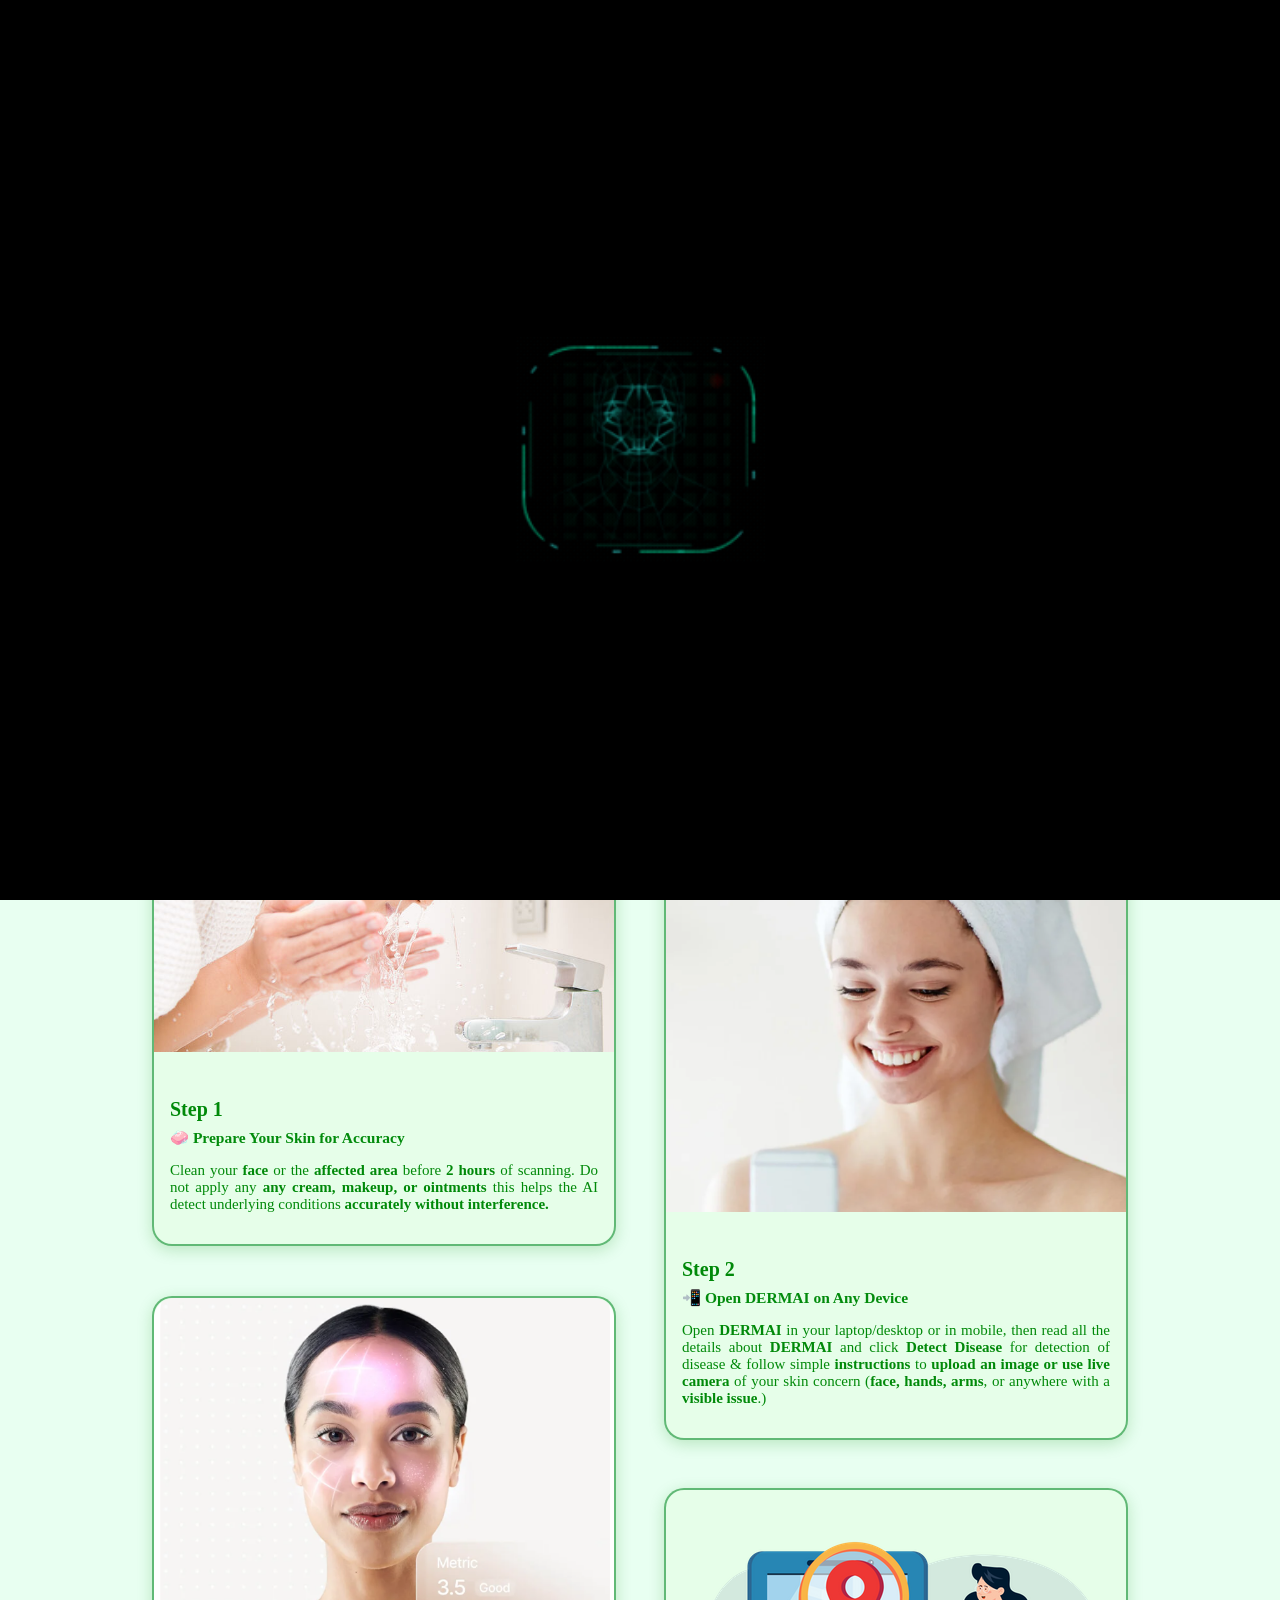
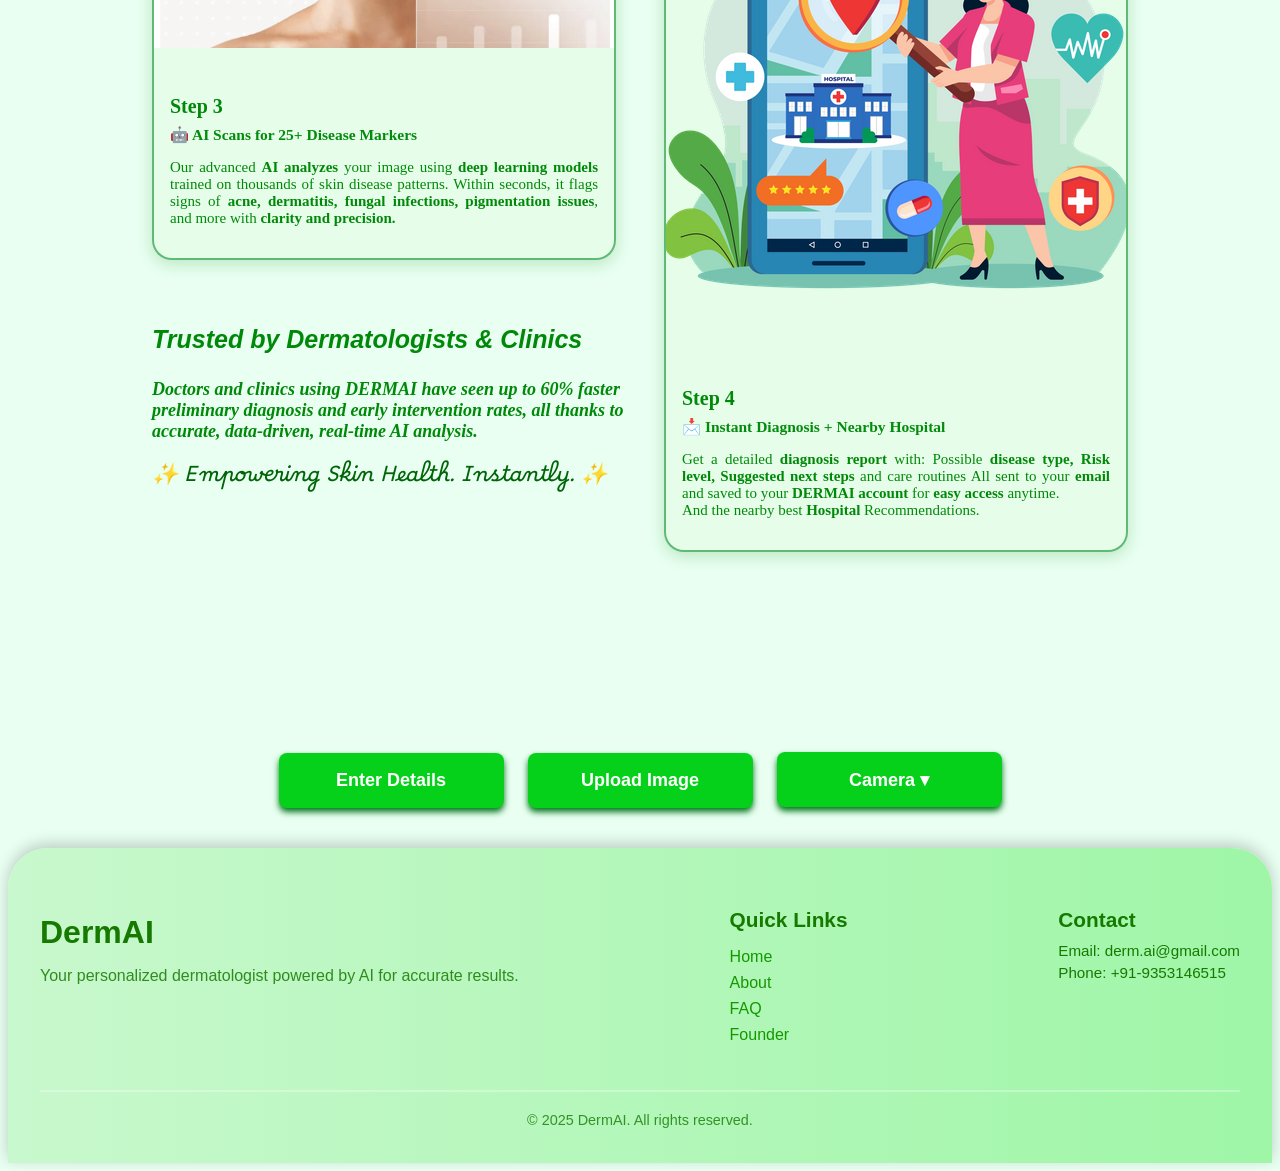
==== commit d4b298f4: "Update disease.html" ====
--- a/src/html/disease.html
+++ b/src/html/disease.html
@@ -76,9 +76,9 @@
       <!-- <h1 class="slogan">Scan your skin, understand your needs, and unlock the glow you deserve.</h1> -->
       <div class="nav-container">
         <nav class="nav-links" id="navLinks">
-          <a href="/src/html/index.html#home">Home</a>
-          <a href="/src/html/index.html#about">About</a>
-          <a href="/src/html/index.html#faq">FAQ</a>
+          <a href="https://dermai.kiddosphere.in">Home</a>
+          <a href="https://dermai.kiddosphere.in#about">About</a>
+          <a href="https://dermai.kiddosphere.in#faq">FAQ</a>
           <a href="https://kiddosphere.in">Founder</a>
           <!-- <a href="/src/html/login.html">Login</a> -->
         </nav>
@@ -383,9 +383,9 @@
         <div class="footer-links">
           <h3>Quick Links</h3>
           <ul>
-            <li><a href="/src/html/index.html#home">Home</a></li>
-            <li><a href="/src/html/index.html#about">About</a></li>
-            <li><a href="/src/html/index.html#faq">FAQ</a></li>
+            <li><a href="https://dermai.kiddosphere.in#home">Home</a></li>
+            <li><a href="https://dermai.kiddosphere.in#about">About</a></li>
+            <li><a href="https://dermai.kiddosphere.in#faq">FAQ</a></li>
             <li><a href="https://kiddosphere.in">Founder</a></li>
             <!-- <li><a href="/src/html/login.html">Login</a></li> -->
           </ul>
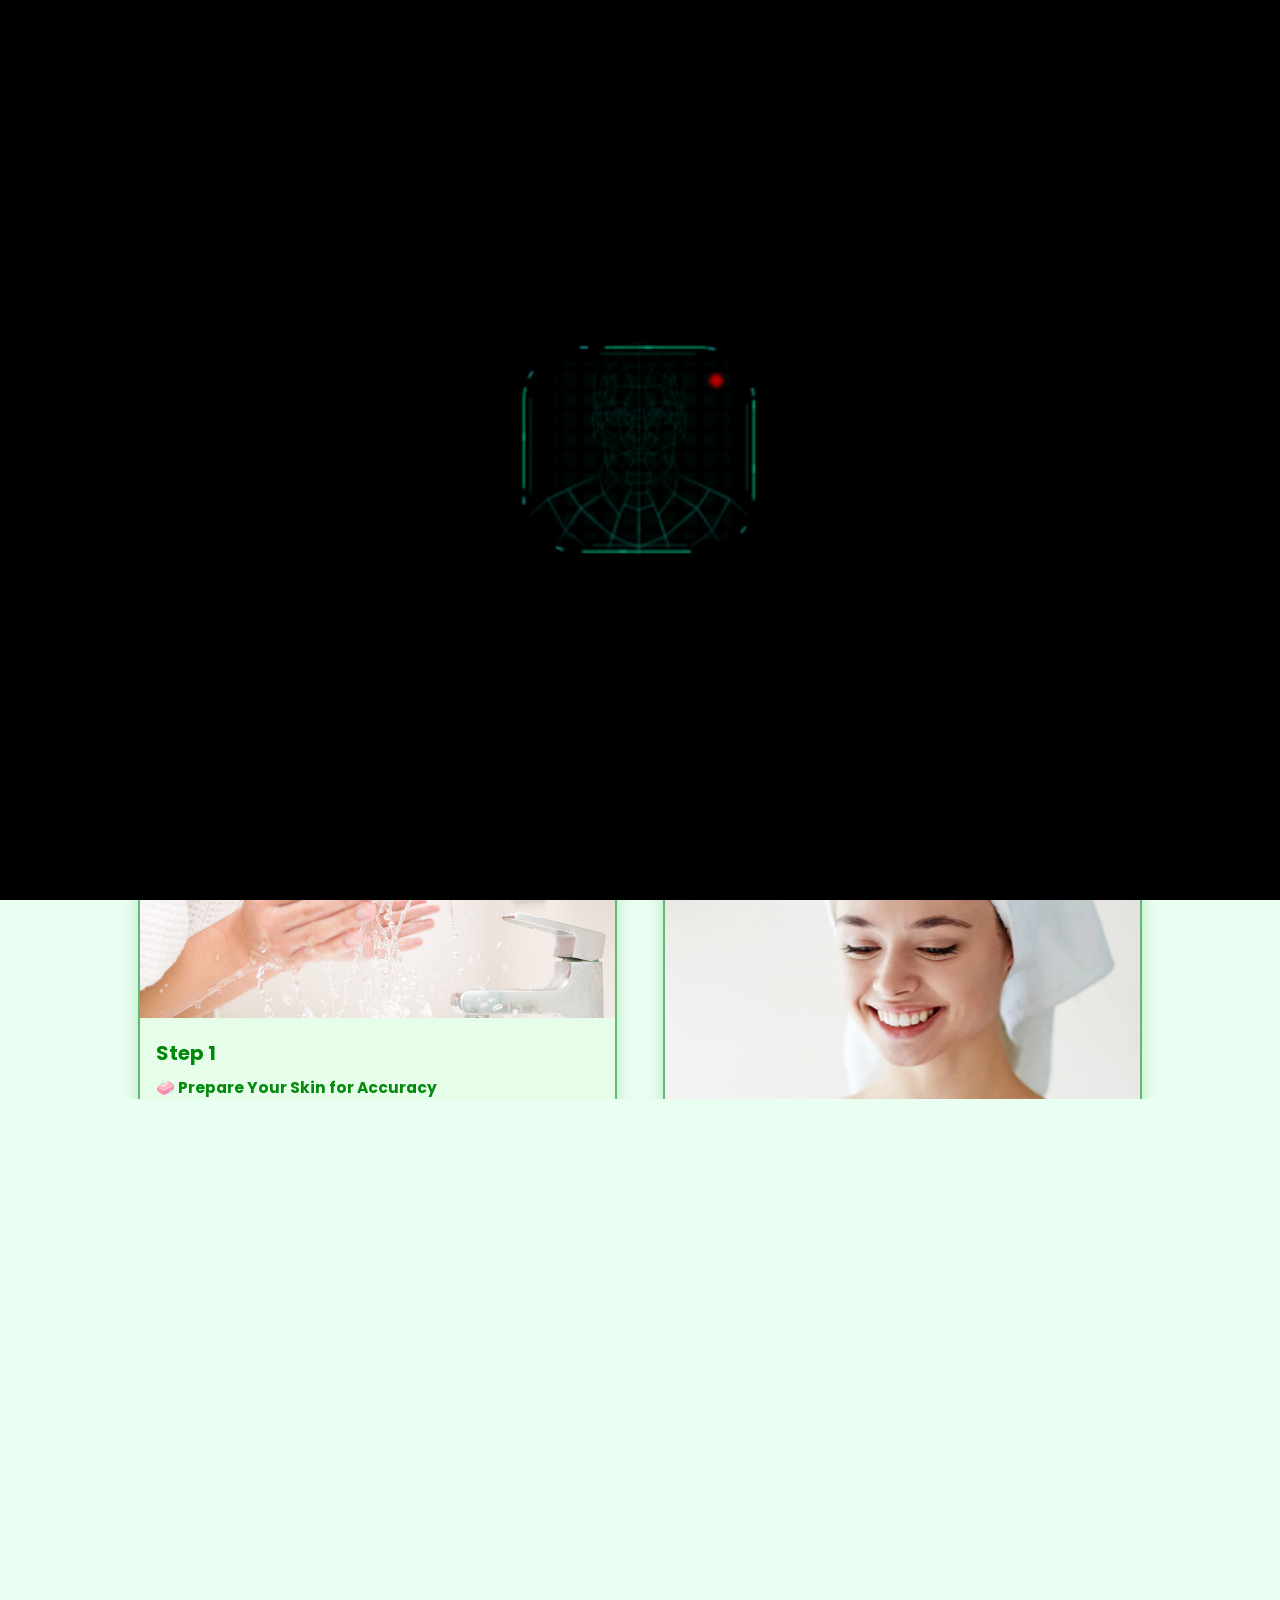
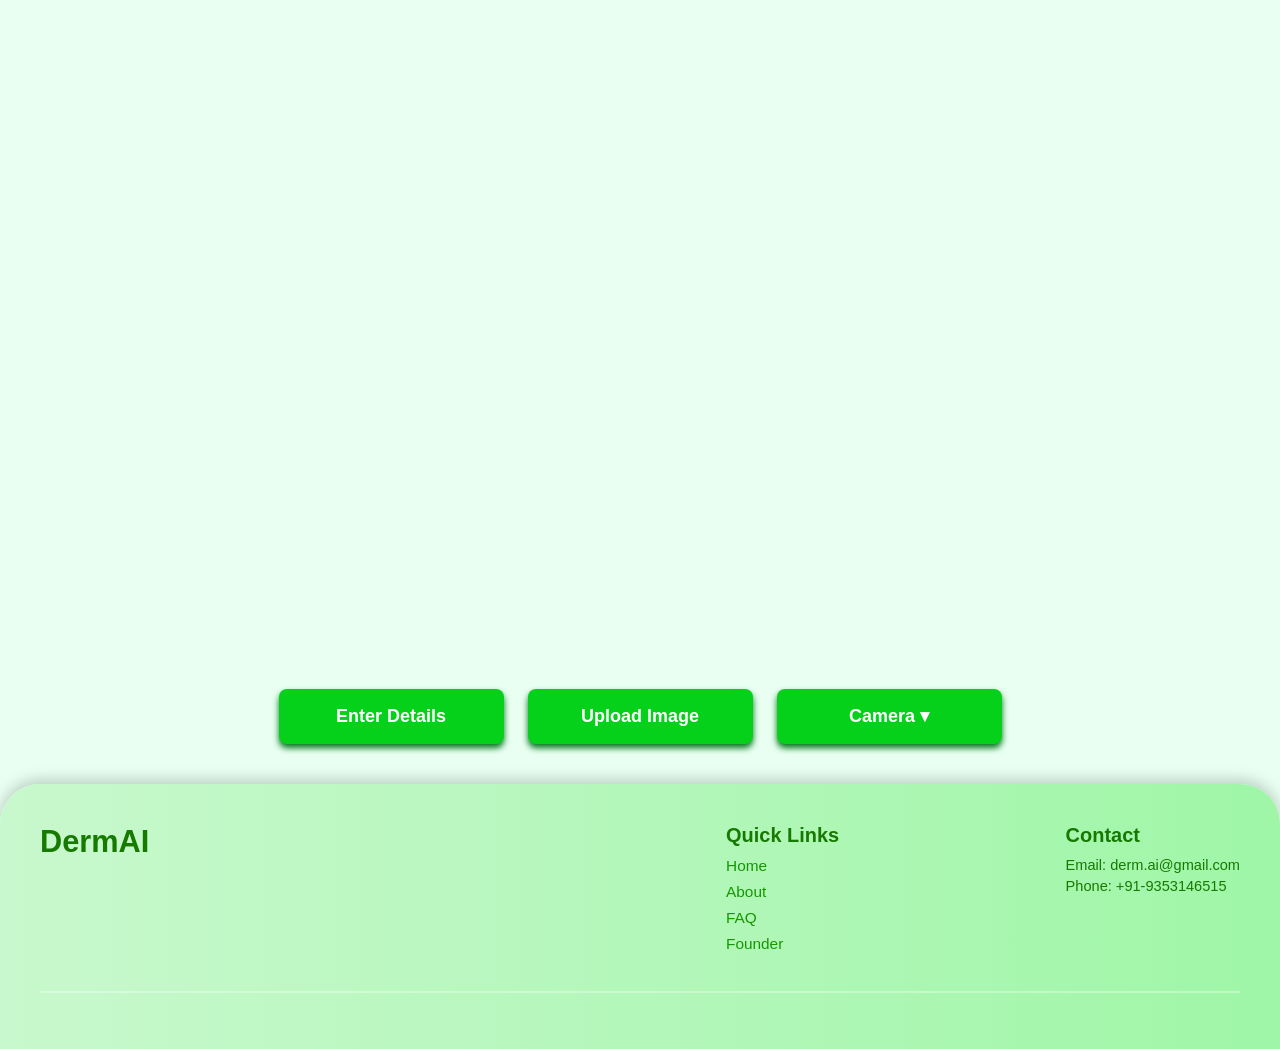
==== commit e019e498: "Updated" ====
--- a/src/html/disease.html
+++ b/src/html/disease.html
@@ -65,14 +65,14 @@
     </div>
 
     <header>
-      <a class="a-logo animate-fade" href="/src/html/index.html">
+      <a class="a-logo animate-fade" href="https://dermai.kiddosphere.in">
         <div class="logo animate-slide">
           <h1>DermAI</h1>
           <h3>Scan, Fix, Glow</h3>
         </div>
       </a>
       <!-- Hamburger Icon -->
-      <div class="hamburger" onclick="toggleMenu()">☰</div>
+      <div class="hamburger">☰</div>
       <!-- <h1 class="slogan">Scan your skin, understand your needs, and unlock the glow you deserve.</h1> -->
       <div class="nav-container">
         <nav class="nav-links" id="navLinks">
--- a/src/css/style.css
+++ b/src/css/style.css
@@ -1018,6 +1018,7 @@
 
   .image-content {
     margin-top: 20px;
+    display: none;
   }
 
   .cta-button {
@@ -1118,6 +1119,11 @@
     text-align: center;
     gap: 30px;
   }
+  .diagnosis-promo {
+    padding: 2rem 1rem;
+    min-width: 90%;
+    margin: 0rem 0rem;
+  }
   .diagnosis-promo h2 {
     font-size: 2rem;
   }
@@ -1146,7 +1152,7 @@
   .overlay-text {
     position: static;
     transform: none;
-    background: rgba(0, 0, 0, 0.4);
+    /* background: rgba(0, 0, 0, 0.4); */
     max-width: 100%;
     margin-top: -150px;
   }
--- a/src/css/disease_style.css
+++ b/src/css/disease_style.css
@@ -1,5 +1,18 @@
+/* Global Reset */
+* {
+  margin: 0;
+  padding: 0;
+  box-sizing: border-box;
+}
 :root {
   background: #e8fff1;
+}
+html {
+  font-size: clamp(14px, 1.2vw, 18px);
+  scroll-behavior: smooth;
+  font-family: "Poppins", sans-serif;
+  background-color: #f4f4f4;
+  color: #000;
 }
 .action-btn.opened {
   padding: 8px 16px;
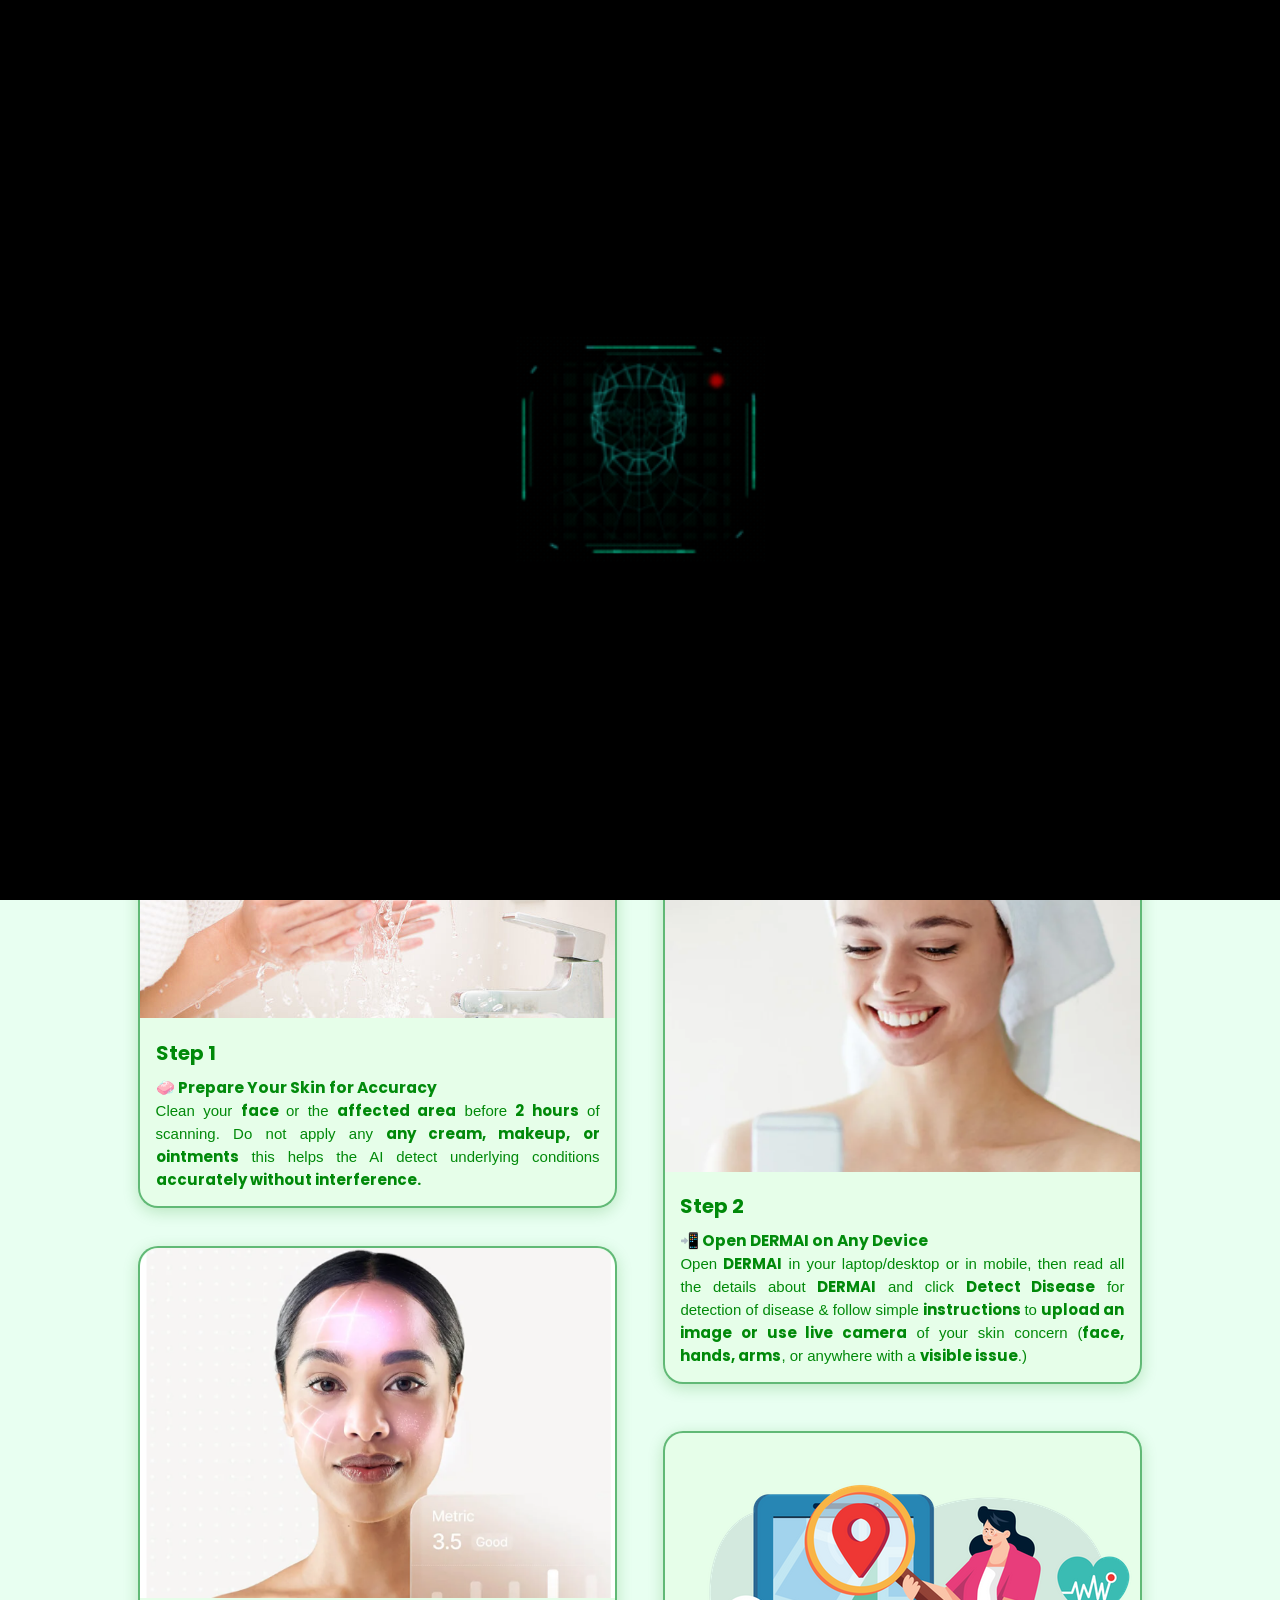
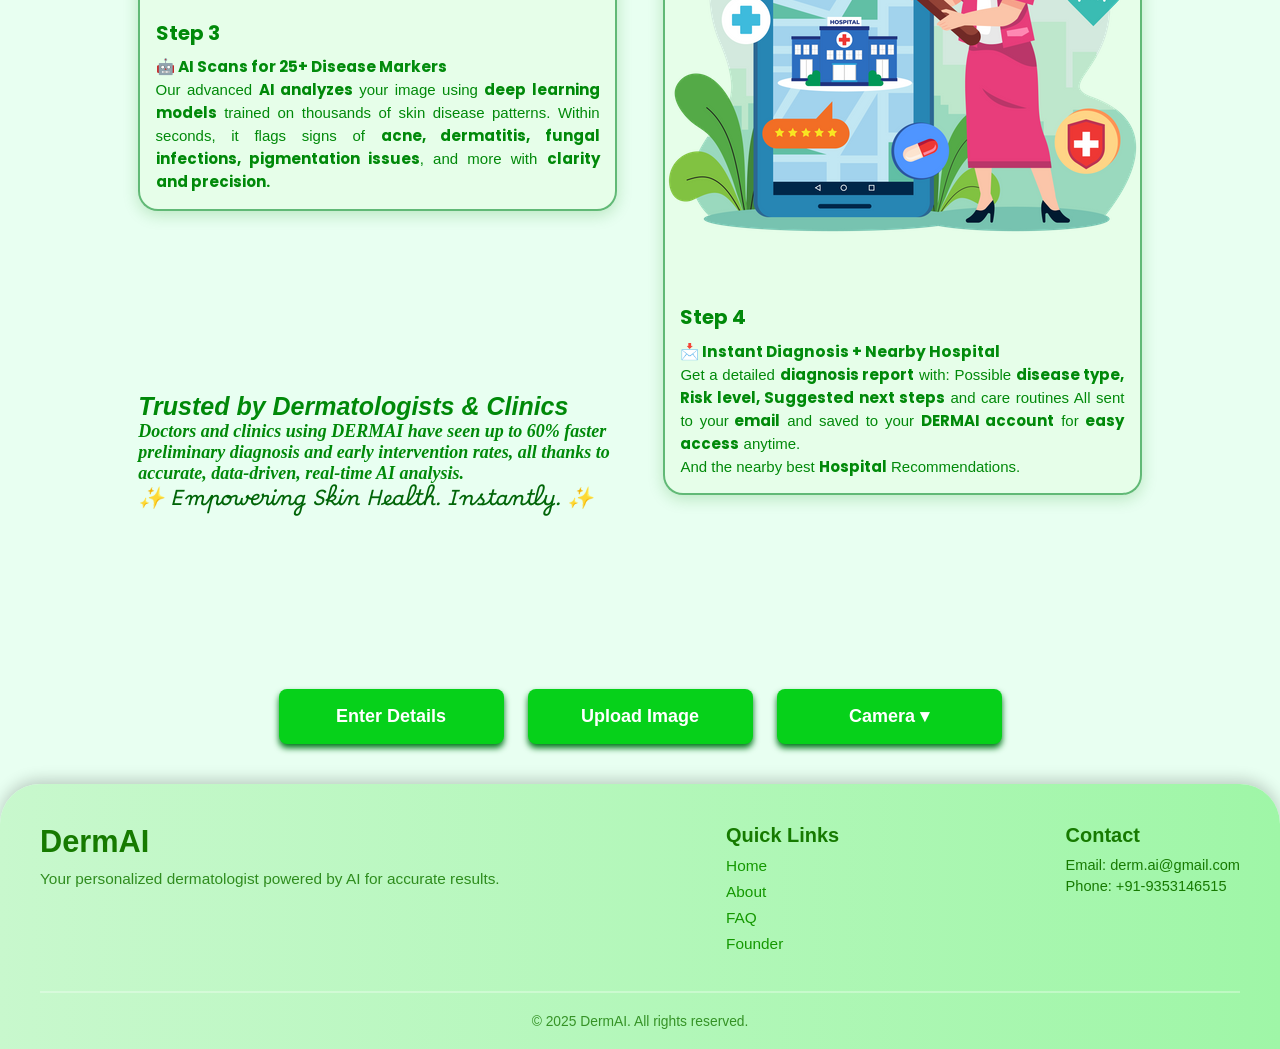
==== commit 8221906b: "Update all files" ====
--- a/src/html/disease.html
+++ b/src/html/disease.html
@@ -72,7 +72,7 @@
         </div>
       </a>
       <!-- Hamburger Icon -->
-      <div class="hamburger">☰</div>
+      <div class="hamburger" aria-label="Menu Toggle" role="button" tabindex="0">☰</div>
       <!-- <h1 class="slogan">Scan your skin, understand your needs, and unlock the glow you deserve.</h1> -->
       <div class="nav-container">
         <nav class="nav-links" id="navLinks">
--- a/src/css/style.css
+++ b/src/css/style.css
@@ -157,6 +157,10 @@
   flex-wrap: wrap;
 }
 
+.nav-container.active {
+  display: block;
+}
+
 .action-btn {
   padding: 8px 16px;
   border: 3px solid #2fcc40;
@@ -326,7 +330,7 @@
   margin: 0.5rem 0;
   display: flex;
   align-items: center;
-  justify-content: center;
+  justify-content: left;
 }
 
 .diagnosis-promo ul li::before {
@@ -416,7 +420,7 @@
   top: 50%;
   left: 5%;
   transform: translateY(-50%);
-  /* background: rgba(0, 0, 0, 0.25); */
+  background: rgba(0, 0, 0, 0.25);
   padding: 0rem 2rem;
   max-width: 40%;
   color: rgb(2, 74, 24);
@@ -1000,13 +1004,6 @@
     height: 45px;
   }
 
-  .nav-links {
-    flex-direction: column;
-    gap: 10px;
-    text-align: center;
-    z-index: 101;
-  }
-
   .home-content {
     flex-direction: column;
     padding: 20px;
@@ -1017,7 +1014,6 @@
   }
 
   .image-content {
-    margin-top: 20px;
     display: none;
   }
 
@@ -1079,6 +1075,9 @@
     text-decoration: none;
     font-weight: bold;
   }
+  .nav-container.active {
+    display: block;
+  }
   .sticky-action-bar {
     flex-direction: column;
     gap: 15px;
@@ -1121,7 +1120,8 @@
   }
   .diagnosis-promo {
     padding: 2rem 1rem;
-    min-width: 90%;
+    max-width: 100%;
+    min-width: fit-content;
     margin: 0rem 0rem;
   }
   .diagnosis-promo h2 {
@@ -1148,11 +1148,21 @@
   .benefit-overlay-card {
     height: auto;
   }
+  
+  .slider{
+    min-width: fit-content;
+    max-width: 90%;
+    margin: 1rem 1rem;
+  }
+
+  .overlay-bg {
+    filter: none;
+  }
 
   .overlay-text {
     position: static;
     transform: none;
-    /* background: rgba(0, 0, 0, 0.4); */
+    background: none;
     max-width: 100%;
     margin-top: -150px;
   }
--- a/src/css/disease_style.css
+++ b/src/css/disease_style.css
@@ -46,7 +46,7 @@
 .impacted-statement {
   position: absolute;
   width: 46%;
-  top: 80rem;
+  bottom: 3rem;
 }
 
 .impact-text .signatured-line {
@@ -330,7 +330,7 @@
 }
 
 .upload-actions button {
-  margin: 0 10px;
+  margin: 10px 10px;
   padding: 0.5rem 1.2rem;
   font-weight: 600;
   border: none;
@@ -678,4 +678,50 @@
     font-size: 1rem;
     height: 45px;
   }
-}
+  .impacted-statement {
+    bottom: 2.5rem;
+  }
+  .card-grid {
+    gap: 0;
+  }
+  .about {
+    max-width: 100%;
+    min-width: fit-content;
+    margin: 0rem 0rem;
+    padding: 5px;
+  }
+  .about h2 {
+    width: 50%;
+    font-size: 25px;
+    padding-right: 1.5rem;
+  }
+  .about h2 span {
+    font-size: 27px;
+    margin-top: 1rem;
+    margin-left: 0.5rem;
+  }
+  .impact-text h3 {
+    font-size: 22px;
+  }
+  .impact-text p {
+    font-size: 15px;
+  }
+  .impact-text .signatured-line {
+    font-size: 16px;
+    white-space: nowrap;
+  }
+  .info-block {
+    min-width: 7.2rem;
+    max-width: fit-content;
+  }
+  .pdf-button, .map-button {
+    max-width: fit-content;
+    min-width: 10rem;
+  }
+  .card {
+    margin: 0.8rem;
+    max-width: 10rem;
+    min-width: fit-content;
+    padding: 0.8rem 0.5rem;
+  }
+}
--- a/src/css/routine_style.css
+++ b/src/css/routine_style.css
@@ -109,7 +109,7 @@
 .impact-statement {
   position: absolute;
   width: 46%;
-  top: 76rem;
+  bottom: 3rem;
 }
 .impact-text {
   font-weight: 800;
@@ -215,3 +215,75 @@
     box-shadow: 0 0 20px #2aff61;
   }
 }
+
+@media screen and (max-width: 786px) {
+  .action-btn.opened {
+    width: 100%;
+    font-size: 1rem;
+    height: 45px;
+  }
+  .impacted-statement {
+    bottom: 0rem;
+  }
+  .card-grid {
+    gap: 0;
+  }
+  .about {
+    max-width: 100%;
+    min-width: fit-content;
+    margin: 0rem 0rem;
+    padding: 5px;
+  }
+  .about h2 {
+    width: 50%;
+    font-size: 25px;
+    padding-right: 1.5rem;
+  }
+  .about h2 span {
+    font-size: 27px;
+    margin-top: 1rem;
+    margin-left: 0.5rem;
+  }
+  .impact-text h3 {
+    font-size: 16px;
+  }
+  .impact-text p {
+    font-size: 13px;
+  }
+  .impact-text .signature-line {
+    font-size: 16px;
+    white-space: nowrap;
+  }
+  .info-block {
+    min-width: 7.2rem;
+    max-width: fit-content;
+  }
+  .pdf-button, .map-button {
+    max-width: fit-content;
+    min-width: 10rem;
+  }
+  .card {
+    margin: 0.8rem;
+    max-width: 10rem;
+    min-width: fit-content;
+    padding: 0.8rem 0.5rem;
+  }
+  .tools-section {
+    margin-top: 10px;
+    padding: 37px;
+  }
+  .upload-container {
+    padding: 2rem 0rem;
+  }
+  .pdf-button, .map-button{
+    max-width: fit-content;
+    min-width: 15rem;
+  }
+  .caminfo {
+    padding: 1rem;
+  }
+  .cameraGIF {
+    width: 200px;
+    height: 220px;
+  }
+}
